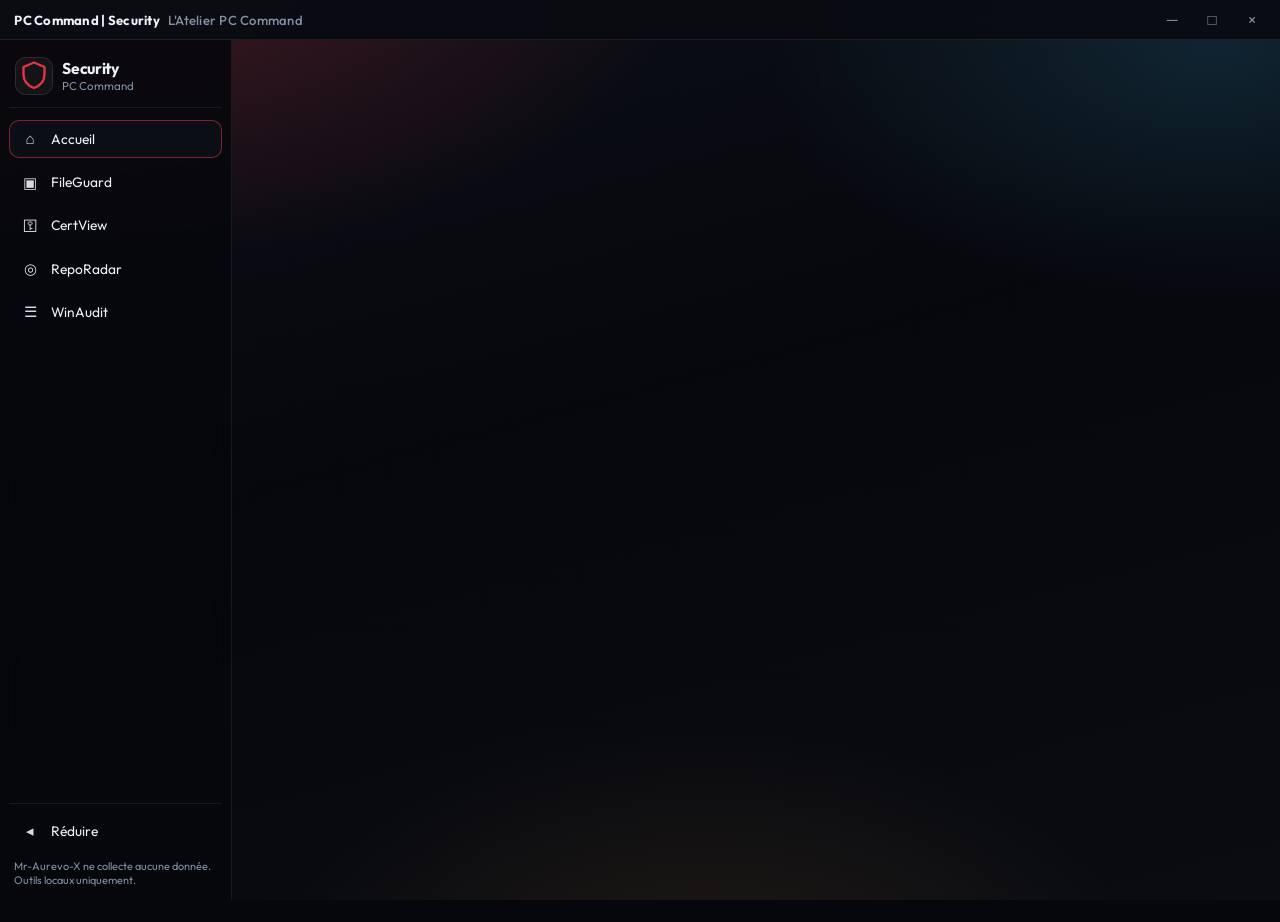
==== ui/index.html @ 8b44173b "chore(qa): polish H7 in-hub UI before Hub-Systeme flatten gate Co-authored-by: Cursor <cursoragent@c" ====
<!DOCTYPE html>
<html lang="fr">
<head>
  <meta charset="UTF-8" />
  <meta name="viewport" content="width=device-width, initial-scale=1" />
  <title>PC Command | Security</title>
  <link rel="stylesheet" href="vendor/pc-command-kit/tokens/kit.css" />
  <link rel="stylesheet" href="vendor/pc-command-kit/components/embed.css" />
  <link rel="stylesheet" href="vendor/pc-command-kit/components/standalone.css" />
  <link rel="stylesheet" href="vendor/pc-command-kit/components/tool-chrome.css" />
  <link rel="stylesheet" href="fonts/fonts.css" />
  <link rel="stylesheet" href="tokens.css" />
  <link rel="stylesheet" href="hub.css" />
  <script>
    (function () {
      try {
        if (/(?:^|[?&])embed=1(?:&|$)/.test(location.search || "")) {
          document.documentElement.classList.add("pcd-embed");
          document.addEventListener("DOMContentLoaded", function () {
            if (document.body) document.body.classList.add("pcd-embed");
          });
        }
      } catch (e) {}
    })();
  </script>
</head>
<body class="theme-pc-command">
  <div class="bg" aria-hidden="true"></div>
  <div class="hub-shell" id="hubShell">
    <aside class="hub-sidebar" id="hubSidebar" aria-label="Navigation hub">
      <div class="hub-brand">
        <img class="hub-brand-mark" src="app-icon.svg" width="36" height="36" alt="" />
        <div class="hub-brand-text">
          <strong>Security</strong>
          <span>PC Command</span>
        </div>
      </div>

      <nav class="hub-nav" id="hubNav" role="navigation">
        <button type="button" class="hub-nav-item is-active" data-view="dashboard" data-tooltip="Accueil" title="Accueil" aria-current="page">
          <span class="hub-nav-ico" aria-hidden="true">⌂</span>
          <span class="hub-nav-label">Accueil</span>
        </button>
        <button type="button" class="hub-nav-item" data-view="fileguard" data-tooltip="FileGuard" title="FileGuard">
          <span class="hub-nav-ico" aria-hidden="true">▣</span>
          <span class="hub-nav-label">FileGuard</span>
        </button>
        <button type="button" class="hub-nav-item" data-view="certview" data-tooltip="CertView" title="CertView">
          <span class="hub-nav-ico" aria-hidden="true">⚿</span>
          <span class="hub-nav-label">CertView</span>
        </button>
        <button type="button" class="hub-nav-item" data-view="reporadar" data-tooltip="RepoRadar" title="RepoRadar">
          <span class="hub-nav-ico" aria-hidden="true">◎</span>
          <span class="hub-nav-label">RepoRadar</span>
        </button>
        <button type="button" class="hub-nav-item" data-view="winaudit" data-tooltip="WinAudit" title="WinAudit">
          <span class="hub-nav-ico" aria-hidden="true">☰</span>
          <span class="hub-nav-label">WinAudit</span>
        </button>
      </nav>

      <div class="hub-sidebar-foot">
        <button type="button" class="hub-collapse-btn" id="btnCollapse" aria-expanded="true" title="Réduire la barre">
          <span class="hub-nav-ico" aria-hidden="true">◂</span>
          <span class="hub-nav-label">Réduire</span>
        </button>
        <p class="hub-privacy" id="privacyNote">Mr-Aurevo-X ne collecte aucune donnée. Outils locaux uniquement.</p>
      </div>
    </aside>

    <main class="hub-main" id="hubMain">
      <div class="hub-view is-enter" id="hubView" data-view="dashboard"></div>
    </main>
  </div>

  <script src="vendor/pc-command-kit/components/tool-chrome.js"></script>
  <script src="suite-boot.js"></script>
  <script type="module" src="app.js"></script>
</body>
</html>
---- ui/vendor/pc-command-kit/tokens/kit.css ----
@import url("../fonts/kit-fonts.css");
@import url("base.css");
@import url("reset.css");

/* Applied when html[data-preset] or .theme-* is set */
html[data-preset="soft-glass"],
body.theme-soft-glass {
  --bg: #0a0c12;
  --panel: #141820;
  --panel2: #1a1f2a;
  --text: #f2f4f8;
  --muted: #8b95a8;
  --accent: #e04555;
  --accent-soft: rgba(224, 69, 85, .12);
  --cyan: #5ec8e8;
  --cyan-soft: rgba(94, 200, 232, .1);
  --ok: #4ade98;
  --warn: #e8b04a;
  --glow-red: 0 0 12px rgba(224, 69, 85, .18);
  --glow-cyan: 0 0 10px rgba(94, 200, 232, .14);
}

html[data-preset="neon-precision"],
body.theme-neon-precision {
  --bg: #04060a;
  --panel: #0a0e16;
  --panel2: #0f1420;
  --text: #f0f6ff;
  --muted: #7a8aa3;
  --accent: #e03545;
  --accent-soft: rgba(224, 53, 69, .16);
  --cyan: #2ee0ff;
  --cyan-soft: rgba(46, 224, 255, .14);
  --ok: #2dff9a;
  --warn: #ffb020;
  --glow-red: 0 0 22px rgba(224, 53, 69, .4);
  --glow-cyan: 0 0 20px rgba(46, 224, 255, .35);
}

html[data-preset="graphite-minimal"],
body.theme-graphite-minimal {
  --bg: #0b0d10;
  --panel: #14171c;
  --panel2: #1a1e24;
  --text: #e8eaed;
  --muted: #8a919c;
  --accent: #d94856;
  --accent-soft: rgba(217, 72, 86, .1);
  --cyan: #7a8799;
  --cyan-soft: rgba(122, 135, 153, .08);
  --ok: #4caf82;
  --warn: #c9a227;
  --glow-red: 0 0 10px rgba(217, 72, 86, .16);
  --glow-cyan: 0 0 8px rgba(122, 135, 153, .1);
}

html[data-preset="amber-ops"],
body.theme-amber-ops {
  --bg: #0a0907;
  --panel: #15120e;
  --panel2: #1c1812;
  --text: #f4efe6;
  --muted: #9a8f7c;
  --accent: #e03545;
  --accent-soft: rgba(224, 53, 69, .14);
  --cyan: #e8a54b;
  --cyan-soft: rgba(232, 165, 75, .12);
  --ok: #5cbc7a;
  --warn: #f0b429;
  --glow-red: 0 0 16px rgba(224, 53, 69, .26);
  --glow-cyan: 0 0 14px rgba(232, 165, 75, .22);
}
---- ui/vendor/pc-command-kit/components/embed.css ----
/* Embed mode — hide duplicate chrome when ?embed=1 (in-hub module iframe).
 *
 * Critical: suite tools use `.shell { display:grid; grid-template-columns: var(--sidebar) 1fr }`.
 * Hiding `.sidebar` alone leaves the first 220px track for `.main` → crushed left column +
 * empty black right. Force a single-column / flex full-bleed layout instead.
 */

html.pcd-embed,
html.pcd-embed body,
body.pcd-embed {
  width: 100% !important;
  height: 100% !important;
  min-height: 100% !important;
  margin: 0 !important;
  overflow: hidden !important;
}

body.pcd-embed .app-sidebar,
body.pcd-embed .sidebar,
body.pcd-embed aside.side,
body.pcd-embed aside.sidebar,
body.pcd-embed .titlebar,
body.pcd-embed .window-chrome,
body.pcd-embed .pcd-nav {
  display: none !important;
}

/* Drop duplicate in-app title when hub module chrome already shows the name */
body.pcd-embed .page-header h1,
body.pcd-embed .page-header h2,
body.pcd-embed .app-hero h1 {
  display: none !important;
}

body.pcd-embed .page-header {
  margin-bottom: 0.65rem !important;
}

body.pcd-embed .shell,
body.pcd-embed .layout,
body.pcd-embed .app-wrap,
body.pcd-embed .app-shell {
  display: flex !important;
  flex-direction: column !important;
  grid-template-columns: none !important;
  grid-template-rows: none !important;
  width: 100% !important;
  max-width: none !important;
  min-width: 0 !important;
  height: 100% !important;
  min-height: 100vh !important;
  margin: 0 !important;
  gap: 0 !important;
}

body.pcd-embed .main,
body.pcd-embed main,
body.pcd-embed .content,
body.pcd-embed .hub-main,
body.pcd-embed .app-main,
body.pcd-embed .workspace {
  display: flex !important;
  flex-direction: column !important;
  flex: 1 1 auto !important;
  width: 100% !important;
  max-width: none !important;
  min-width: 0 !important;
  min-height: 0 !important;
  margin: 0 !important;
  overflow: auto !important;
}

body.pcd-embed .bg {
  position: fixed !important;
  inset: 0 !important;
}
---- ui/vendor/pc-command-kit/components/standalone.css ----
/* Standalone tool windows — PC Command chrome (when NOT ?embed=1).
 * Synced via scripts/sync-ui-kit.ps1 into ui/vendor/pc-command-kit/components/.
 */

body:not(.pcd-embed) {
  --sidebar: 240px;
  --tool-titlebar-h: 40px;
  color-scheme: dark;
  background-color: #06070c;
  background-image:
    radial-gradient(1100px 620px at 8% -8%, rgba(224, 53, 69, .28), transparent 55%),
    radial-gradient(900px 520px at 95% 5%, rgba(62, 199, 255, .14), transparent 50%),
    radial-gradient(800px 480px at 55% 110%, rgba(240, 163, 58, .1), transparent 55%),
    linear-gradient(165deg, #0c1018 0%, #06070c 45%, #0a0c12 100%);
  background-attachment: fixed;
  font-family: var(--font-ui, "Outfit", "Trebuchet MS", "Gill Sans", sans-serif);
}

/* Keep sidebar + main as two columns — media queries that collapse to 1fr
 * made narrow windows look "sidebar-only" with main crushed below the fold. */
body:not(.pcd-embed) .shell,
body:not(.pcd-embed) .app-shell {
  grid-template-columns: var(--sidebar, 240px) minmax(0, 1fr) !important;
  width: 100%;
  min-width: 0;
  box-sizing: border-box;
}

body:not(.pcd-embed)::before {
  content: "";
  pointer-events: none;
  position: fixed;
  inset: 0;
  z-index: 0;
  opacity: .28;
  background-image:
    linear-gradient(rgba(224, 53, 69, .035) 1px, transparent 1px),
    linear-gradient(90deg, rgba(62, 199, 255, .025) 1px, transparent 1px);
  background-size: 48px 48px;
  mask-image: radial-gradient(ellipse at 50% 30%, #000 20%, transparent 75%);
}

/* Do not demote fixed overlays (matrix boot / resize grips) into body flex -
   that painted an opaque dark bar over the dashboard Volumes row. */
body:not(.pcd-embed) > *:not(.matrix-boot):not(.hub-resize-edges) {
  position: relative;
  z-index: 1;
}

body:not(.pcd-embed) .bg {
  background:
    radial-gradient(ellipse 75% 48% at 8% -8%, rgba(224, 53, 69, .18), transparent 55%),
    radial-gradient(ellipse 50% 40% at 95% 0%, rgba(62, 199, 255, .1), transparent 50%),
    linear-gradient(180deg, #06070c 0%, #04050a 100%) !important;
}

body:not(.pcd-embed) .shell .sidebar,
body:not(.pcd-embed) aside.sidebar,
body:not(.pcd-embed) .app-sidebar {
  background: rgba(10, 12, 18, .9) !important;
  border-right: 1px solid rgba(255, 255, 255, .08);
  box-shadow: inset -1px 0 0 rgba(224, 53, 69, .1);
  backdrop-filter: blur(14px);
  padding-left: 16px !important;
  padding-right: 14px !important;
  box-sizing: border-box;
  min-height: 0;
  overflow-x: hidden;
  overflow-y: auto;
}

body:not(.pcd-embed) .shell .sidebar .nav,
body:not(.pcd-embed) aside.sidebar .nav,
body:not(.pcd-embed) .app-sidebar .nav {
  padding-inline: 0;
}

body:not(.pcd-embed) .shell .main,
body:not(.pcd-embed) .app-main,
body:not(.pcd-embed) .main {
  min-width: 0 !important;
}

body:not(.pcd-embed) .panel,
body:not(.pcd-embed) .card,
body:not(.pcd-embed) .surface {
  background: linear-gradient(165deg, rgba(14, 17, 24, .96), rgba(10, 12, 18, .98));
  border: 1px solid rgba(255, 255, 255, .08);
  box-shadow:
    0 1px 0 rgba(255, 255, 255, .04) inset,
    0 12px 28px rgba(0, 0, 0, .45),
    0 0 20px rgba(224, 53, 69, .05);
}

body:not(.pcd-embed) .btn.accent,
body:not(.pcd-embed) button.accent,
body:not(.pcd-embed) .btn.primary,
body:not(.pcd-embed) .btn-primary,
body:not(.pcd-embed) .pcd-btn.primary {
  background: #e03545;
  border-color: rgba(224, 53, 69, .75);
  color: #fff;
  box-shadow: 0 0 18px rgba(224, 53, 69, .28);
}
body:not(.pcd-embed) .btn.accent:hover,
body:not(.pcd-embed) button.accent:hover,
body:not(.pcd-embed) .btn.primary:hover,
body:not(.pcd-embed) .btn-primary:hover,
body:not(.pcd-embed) .pcd-btn.primary:hover {
  background: #c42d3b;
  color: #fff;
}

body:not(.pcd-embed) .brand h1,
body:not(.pcd-embed) .brand-text h1 {
  letter-spacing: .02em;
}

body:not(.pcd-embed) .copyright,
body:not(.pcd-embed) .privacy-note {
  color: #8490a6;
}
---- ui/vendor/pc-command-kit/components/tool-chrome.css ----
/* Standalone tool windows — custom frameless chrome (no OS caption).
 * Drag via window_start_drag; resize via pointer-driven get/set_window_bounds
 * (SetWindowPos), with window_start_resize fallback (needs WS_THICKFRAME).
 * Do NOT pair with Win32 WndProc NCHITTEST subclass (black-screen risk).
 */

:root {
  --tool-titlebar-h: 40px;
}

html {
  height: 100%;
}

body.frameless:not(.pcd-embed) {
  display: flex;
  flex-direction: column;
  height: 100%;
  min-height: 100%;
  max-height: 100%;
  overflow: hidden;
  box-sizing: border-box;
}

/* Title bar stays pinned; shell scrolls underneath (never scrolls away). */
.tool-titlebar {
  display: none;
  position: sticky;
  top: 0;
  flex: 0 0 var(--tool-titlebar-h);
  height: var(--tool-titlebar-h);
  align-items: center;
  gap: .75rem;
  padding: 0 .55rem 0 .9rem;
  border-bottom: 1px solid rgba(255, 255, 255, .08);
  background: rgba(10, 12, 18, .96);
  backdrop-filter: blur(12px);
  user-select: none;
  z-index: 50;
  box-sizing: border-box;
}

body.frameless:not(.pcd-embed) .tool-titlebar {
  display: flex;
}

/* Win over app styles.css `.shell { height: 100vh }` which would clip under titlebar. */
body.frameless:not(.pcd-embed) .shell,
body.frameless:not(.pcd-embed) .app-shell {
  flex: 1 1 auto !important;
  min-height: 0 !important;
  height: auto !important;
  max-height: none !important;
  overflow: hidden;
}

/* Sidebar scrolls so footer/CGU remain reachable when viewport is short. */
body.frameless:not(.pcd-embed) .shell .sidebar,
body.frameless:not(.pcd-embed) aside.sidebar,
body.frameless:not(.pcd-embed) .app-sidebar {
  overflow-x: hidden;
  overflow-y: auto;
  min-height: 0;
  max-height: 100%;
  -webkit-overflow-scrolling: touch;
}

body.pcd-embed .tool-titlebar,
body.pcd-embed .tool-resize-edges {
  display: none !important;
}

.tool-titlebar .tool-title {
  flex: 1;
  min-width: 0;
  font-size: .82rem;
  font-weight: 650;
  letter-spacing: .02em;
  color: #eef2f8;
  white-space: nowrap;
  overflow: hidden;
  text-overflow: ellipsis;
  cursor: default;
}

.tool-titlebar .tool-title em {
  font-style: normal;
  color: #8490a6;
  font-weight: 500;
  margin-left: .35rem;
}

.tool-titlebar .win-controls {
  display: inline-flex;
  align-items: center;
  gap: 2px;
  margin-left: auto;
  flex-shrink: 0;
}

.tool-titlebar .win-btn {
  width: 38px;
  height: 28px;
  border: 0;
  border-radius: 6px;
  background: transparent;
  color: #8490a6;
  font-size: .95rem;
  line-height: 1;
  cursor: pointer;
  display: grid;
  place-items: center;
  transition: background .12s ease, color .12s ease;
}

.tool-titlebar .win-btn:hover {
  background: rgba(255, 255, 255, .08);
  color: #fff;
}

.tool-titlebar .win-btn.win-close:hover {
  background: #e03545;
  color: #fff;
  box-shadow: 0 0 14px rgba(224, 53, 69, .35);
}

/* Invisible edge grips — WebView2 ignores CSS app-region */
.tool-resize-edges {
  position: fixed;
  inset: 0;
  pointer-events: none;
  z-index: 100000;
}

body.frameless:not(.pcd-embed) .tool-resize-edge {
  position: absolute;
  pointer-events: auto;
  background: transparent;
}

body:not(.frameless) .tool-resize-edges,
body.pcd-embed .tool-resize-edges {
  display: none;
}

/* Inset grips — avoid fighting WinForms shadow / DWM outer edge. */
.tool-resize-edge.n { top: 8px; left: 20px; right: 20px; height: 10px; cursor: ns-resize; }
.tool-resize-edge.s { bottom: 8px; left: 20px; right: 20px; height: 10px; cursor: ns-resize; }
.tool-resize-edge.e { top: 20px; right: 8px; bottom: 20px; width: 10px; cursor: ew-resize; }
.tool-resize-edge.w { top: 20px; left: 8px; bottom: 20px; width: 10px; cursor: ew-resize; }
.tool-resize-edge.nw { top: 4px; left: 4px; width: 18px; height: 18px; cursor: nwse-resize; }
.tool-resize-edge.ne { top: 4px; right: 4px; width: 18px; height: 18px; cursor: nesw-resize; }
.tool-resize-edge.sw { bottom: 4px; left: 4px; width: 18px; height: 18px; cursor: nesw-resize; }
.tool-resize-edge.se { bottom: 4px; right: 4px; width: 18px; height: 18px; cursor: nwse-resize; }
---- ui/fonts/fonts.css ----
/* Local Outfit + JetBrains Mono (bundled; no Google Fonts CDN). */
@font-face {
  font-family: "Outfit";
  font-style: normal;
  font-display: swap;
  font-weight: 400;
  src: url("./outfit-latin-400-normal.woff2") format("woff2");
}
@font-face {
  font-family: "Outfit";
  font-style: normal;
  font-display: swap;
  font-weight: 500;
  src: url("./outfit-latin-500-normal.woff2") format("woff2");
}
@font-face {
  font-family: "Outfit";
  font-style: normal;
  font-display: swap;
  font-weight: 600;
  src: url("./outfit-latin-600-normal.woff2") format("woff2");
}
@font-face {
  font-family: "Outfit";
  font-style: normal;
  font-display: swap;
  font-weight: 700;
  src: url("./outfit-latin-700-normal.woff2") format("woff2");
}
@font-face {
  font-family: "JetBrains Mono";
  font-style: normal;
  font-display: swap;
  font-weight: 400;
  src: url("./jetbrains-mono-latin-400-normal.woff2") format("woff2");
}
@font-face {
  font-family: "JetBrains Mono";
  font-style: normal;
  font-display: swap;
  font-weight: 500;
  src: url("./jetbrains-mono-latin-500-normal.woff2") format("woff2");
}
---- ui/tokens.css ----
/* L'Atelier Windows tokens - aligned with PC Command kit */
/* Kit: vendor/pc-command-kit (synced from UI proprietaire) */

:root,
[data-theme="dark"] {
  color-scheme: dark;
  --bg0: #06070c;
  --bg1: #0e1118;
  --bg2: #12161f;
  --border: rgba(255, 255, 255, 0.08);
  --border-strong: rgba(255, 255, 255, 0.14);
  --text: #eef2f8;
  --muted: #8490a6;
  --accent: #e03545;
  --accent-dim: rgba(224, 53, 69, 0.14);
  --accent-glow: rgba(224, 53, 69, 0.28);
  --warn: #f0a33a;
  --danger: #e03545;
  --ok: #3dd68c;
  --info: #3ec7ff;
  --card-hover: #1a1f2a;
  --shadow: 0 18px 40px rgba(0, 0, 0, 0.55);
  --sidebar-bg: rgba(6, 7, 12, 0.88);
  --bg-glow-a: rgba(224, 53, 69, 0.18);
  --bg-glow-b: rgba(62, 199, 255, 0.1);
  --bg-grad-top: #06070c;
  --bg-grad-bot: #04050a;
  /* PC Command kit aliases */
  --bg: var(--bg0);
  --panel: var(--bg1);
  --panel2: var(--bg2);
  --line: var(--border);
  --accent-soft: var(--accent-dim);
  --cyan: var(--info);
  --cyan-soft: rgba(62, 199, 255, 0.12);
}

[data-theme="light"] {
  color-scheme: light;
  --bg0: #f4f5f7;
  --bg1: #ffffff;
  --bg2: #eef0f3;
  --border: rgba(26, 27, 31, 0.1);
  --border-strong: rgba(26, 27, 31, 0.16);
  --text: #1a1b1f;
  --muted: #667085;
  --accent: #e03545;
  --accent-dim: rgba(224, 53, 69, 0.12);
  --accent-glow: rgba(224, 53, 69, 0.28);
  --warn: #b86e1a;
  --danger: #e03545;
  --ok: #3d7a52;
  --info: #4a5f7a;
  --card-hover: #e8eaee;
  --shadow: 0 12px 28px rgba(26, 27, 31, 0.08);
  --sidebar-bg: rgba(255, 255, 255, 0.92);
  --bg-glow-a: rgba(224, 53, 69, 0.08);
  --bg-glow-b: rgba(100, 110, 130, 0.06);
  --bg-grad-top: #f4f5f7;
  --bg-grad-bot: #eef0f3;
  --bg: var(--bg0);
  --panel: var(--bg1);
  --panel2: var(--bg2);
  --line: var(--border);
  --accent-soft: var(--accent-dim);
  --cyan: var(--info);
  --cyan-soft: rgba(74, 95, 122, 0.12);
}

:root {
  --radius: 14px;
  --radius-sm: 8px;
  --font: "Outfit", "Trebuchet MS", "Gill Sans", sans-serif;
  --mono: "JetBrains Mono", "Cascadia Mono", "Consolas", monospace;
  --font-ui: var(--font);
  --font-display: var(--font);
  --font-mono: var(--mono);
  --sidebar: 220px;
  --space-1: 8px;
  --space-2: 12px;
  --space-3: 16px;
  --space-4: 24px;
  --space-5: 32px;
  --row-h: 48px;
}
---- ui/hub.css ----
/* Hub-Systeme shell — sidebar collapsible + Fade&Slide + skeletons */

*,
*::before,
*::after {
  box-sizing: border-box;
  margin: 0;
  padding: 0;
}

html,
body {
  height: 100%;
  overflow: hidden;
}

body {
  font-family: var(--font, "Outfit", system-ui, sans-serif);
  color: var(--text);
  background: var(--bg0);
  -webkit-font-smoothing: antialiased;
}

.bg {
  position: fixed;
  inset: 0;
  z-index: 0;
  pointer-events: none;
  background:
    radial-gradient(ellipse 75% 48% at 8% -8%, var(--bg-glow-a), transparent 55%),
    radial-gradient(ellipse 50% 40% at 95% 0%, var(--bg-glow-b), transparent 50%),
    linear-gradient(180deg, var(--bg-grad-top) 0%, var(--bg-grad-bot) 100%);
}

.hub-shell {
  position: relative;
  z-index: 1;
  display: grid;
  grid-template-columns: var(--hub-sidebar-w, 232px) 1fr;
  height: 100%;
  min-height: 0;
  transition: grid-template-columns 0.2s ease;
}

.hub-shell.is-collapsed {
  --hub-sidebar-w: 64px;
}

.hub-sidebar {
  display: flex;
  flex-direction: column;
  gap: 0.75rem;
  padding: 0.85rem 0.55rem 0.75rem;
  background: var(--sidebar-bg);
  border-right: 1px solid var(--border);
  backdrop-filter: blur(12px);
  min-height: 0;
  overflow: hidden auto;
}

.hub-brand {
  display: flex;
  align-items: center;
  gap: 0.65rem;
  padding: 0.25rem 0.45rem 0.85rem;
  border-bottom: 1px solid var(--border);
}

.hub-brand-mark {
  width: 36px;
  height: 36px;
  border-radius: 10px;
  flex-shrink: 0;
  box-shadow: 0 0 0 1px var(--border-strong);
}

.hub-brand-text {
  display: flex;
  flex-direction: column;
  min-width: 0;
  overflow: hidden;
}

.hub-brand-text strong {
  font-size: 0.98rem;
  letter-spacing: -0.02em;
  line-height: 1.2;
}

.hub-brand-text span {
  font-size: 0.72rem;
  color: var(--muted);
}

.hub-shell.is-collapsed .hub-brand-text,
.hub-shell.is-collapsed .hub-nav-label,
.hub-shell.is-collapsed .hub-privacy {
  display: none;
}

.hub-nav {
  display: flex;
  flex-direction: column;
  gap: 0.35rem;
  flex: 1 1 auto;
  min-height: 0;
}

.hub-nav-item,
.hub-collapse-btn {
  display: flex;
  align-items: center;
  gap: 0.65rem;
  width: 100%;
  padding: 0.55rem 0.65rem;
  border-radius: 10px;
  border: 1px solid transparent;
  background: transparent;
  color: var(--text);
  font: inherit;
  font-size: 0.86rem;
  cursor: pointer;
  text-align: left;
  transition: background 0.15s ease, border-color 0.15s ease, color 0.15s ease;
}

.hub-nav-item:hover,
.hub-collapse-btn:hover {
  background: color-mix(in srgb, var(--surface, var(--bg2)) 45%, transparent);
}

.hub-nav-item.is-active {
  border: 1px solid color-mix(in srgb, var(--accent) 55%, transparent);
  background: color-mix(in srgb, var(--surface, var(--bg2)) 55%, transparent);
  backdrop-filter: blur(10px);
}

.hub-nav-ico {
  flex: 0 0 1.25rem;
  width: 1.25rem;
  text-align: center;
  opacity: 0.9;
  font-size: 0.95rem;
  line-height: 1;
}

.hub-shell.is-collapsed .hub-nav-item,
.hub-shell.is-collapsed .hub-collapse-btn {
  justify-content: center;
  padding-inline: 0.45rem;
}

.hub-sidebar-foot {
  margin-top: auto;
  display: flex;
  flex-direction: column;
  gap: 0.55rem;
  padding-top: 0.5rem;
  border-top: 1px solid var(--border);
}

.hub-privacy {
  font-size: 0.68rem;
  line-height: 1.35;
  color: var(--muted);
  padding: 0 0.35rem;
}

.hub-main {
  min-width: 0;
  min-height: 0;
  overflow: auto;
  padding: 1.1rem 1.25rem 1.5rem;
  display: flex;
  flex-direction: column;
}

#hubView {
  flex: 1;
  min-height: 0;
  display: flex;
  flex-direction: column;
}

.hub-view.is-enter {
  animation: hubFadeSlide 0.2s ease;
}

@keyframes hubFadeSlide {
  from {
    opacity: 0;
    transform: translateY(10px);
  }
  to {
    opacity: 1;
    transform: translateY(0);
  }
}

@media (prefers-reduced-motion: reduce) {
  .hub-view.is-enter {
    animation: none;
  }
  .hub-shell {
    transition: none;
  }
}

/* Dashboard */
.hub-page-header {
  margin-bottom: 1.1rem;
}

.hub-page-header h1 {
  font-size: 1.45rem;
  font-weight: 700;
  letter-spacing: -0.03em;
}

.hub-page-header p {
  margin-top: 0.25rem;
  color: var(--muted);
  font-size: 0.88rem;
}

.hub-kpi-grid {
  display: grid;
  grid-template-columns: repeat(auto-fit, minmax(140px, 1fr));
  gap: 0.75rem;
  margin-bottom: 1.25rem;
}

.hub-kpi {
  padding: 0.85rem 0.95rem;
  border-radius: 12px;
  border: 1px solid var(--border);
  background: color-mix(in srgb, var(--bg1) 80%, transparent);
}

.hub-kpi .label {
  display: block;
  font-size: 0.72rem;
  color: var(--muted);
  margin-bottom: 0.35rem;
}

.hub-kpi .value {
  font-size: 1.25rem;
  font-weight: 650;
  letter-spacing: -0.02em;
  font-variant-numeric: tabular-nums;
}

.hub-tile-grid {
  display: grid;
  grid-template-columns: repeat(auto-fill, minmax(220px, 1fr));
  gap: 0.75rem;
}

.hub-tile {
  display: flex;
  flex-direction: column;
  align-items: flex-start;
  gap: 0.35rem;
  padding: 1rem 1.05rem;
  border-radius: 12px;
  border: 1px solid var(--border);
  background: color-mix(in srgb, var(--bg1) 70%, transparent);
  color: inherit;
  font: inherit;
  text-align: left;
  cursor: pointer;
  transition: border-color 0.15s ease, background 0.15s ease, transform 0.15s ease;
}

.hub-tile:hover {
  border-color: color-mix(in srgb, var(--accent) 45%, var(--border));
  background: color-mix(in srgb, var(--bg2) 80%, transparent);
  transform: translateY(-1px);
}

.hub-tile strong {
  font-size: 0.95rem;
}

.hub-tile span {
  font-size: 0.78rem;
  color: var(--muted);
  line-height: 1.35;
}

.hub-module-panel {
  display: flex;
  flex-direction: column;
  gap: 1rem;
}

.hub-module-apps {
  display: flex;
  flex-wrap: wrap;
  gap: 0.5rem;
}

.hub-btn {
  display: inline-flex;
  align-items: center;
  gap: 0.4rem;
  padding: 0.5rem 0.85rem;
  border-radius: 9px;
  border: 1px solid var(--border);
  background: var(--bg2);
  color: var(--text);
  font: inherit;
  font-size: 0.84rem;
  cursor: pointer;
}

.hub-btn.accent {
  border-color: color-mix(in srgb, var(--accent) 50%, transparent);
  background: var(--accent-dim);
}

.hub-btn:hover {
  border-color: color-mix(in srgb, var(--accent) 40%, var(--border));
}

.hub-note {
  font-size: 0.8rem;
  color: var(--muted);
}

.hub-status {
  font-size: 0.8rem;
  color: var(--muted);
  min-height: 1.2em;
}

/* Skeletons */
.hub-skel {
  border-radius: 8px;
  background: linear-gradient(
    90deg,
    color-mix(in srgb, var(--bg2) 80%, transparent) 0%,
    color-mix(in srgb, var(--bg1) 90%, #fff 8%) 50%,
    color-mix(in srgb, var(--bg2) 80%, transparent) 100%
  );
  background-size: 200% 100%;
  animation: hubPulse 1.1s ease-in-out infinite;
}

.hub-skel.kpi {
  height: 4.2rem;
}

@keyframes hubPulse {
  0% {
    background-position: 100% 0;
  }
  100% {
    background-position: -100% 0;
  }
}

@media (prefers-reduced-motion: reduce) {
  .hub-skel {
    animation: none;
  }
}

/* Collapsed tooltips via title attribute (native) — enhance when expanded=false */
.hub-shell.is-collapsed .hub-nav-item {
  position: relative;
}

/* —— Rich in-hub embeds (original tool UIs) —— */
.hub-embed-shell {
  display: flex;
  flex-direction: column;
  height: 100%;
  min-height: 0;
  gap: 0.55rem;
}

.hub-embed-head {
  flex-shrink: 0;
  padding: 0 0.15rem;
}

.hub-embed-title {
  font-size: 1.15rem;
  font-weight: 650;
  letter-spacing: -0.02em;
}

.hub-embed-sub {
  margin-top: 0.15rem;
  font-size: 0.8rem;
  color: var(--muted);
}

.hub-seg {
  display: flex;
  flex-wrap: wrap;
  gap: 0.25rem;
  padding: 0.2rem;
  border-radius: 999px;
  border: 1px solid var(--border);
  background: color-mix(in srgb, var(--bg2) 85%, transparent);
  width: fit-content;
  max-width: 100%;
}

.hub-seg-btn {
  border: 0;
  background: transparent;
  color: var(--muted);
  font: inherit;
  font-size: 0.78rem;
  font-weight: 550;
  padding: 0.35rem 0.75rem;
  border-radius: 999px;
  cursor: pointer;
}

.hub-seg-btn.is-active {
  background: var(--accent-dim);
  color: var(--text);
  box-shadow: 0 0 0 1px color-mix(in srgb, var(--accent) 35%, transparent);
}

.hub-embed-frame-wrap {
  flex: 1;
  min-height: 0;
  border-radius: 12px;
  border: 1px solid var(--border);
  overflow: hidden;
  background: var(--bg1);
}

.hub-embed-frame {
  display: block;
  width: 100%;
  height: 100%;
  border: 0;
  background: transparent;
}
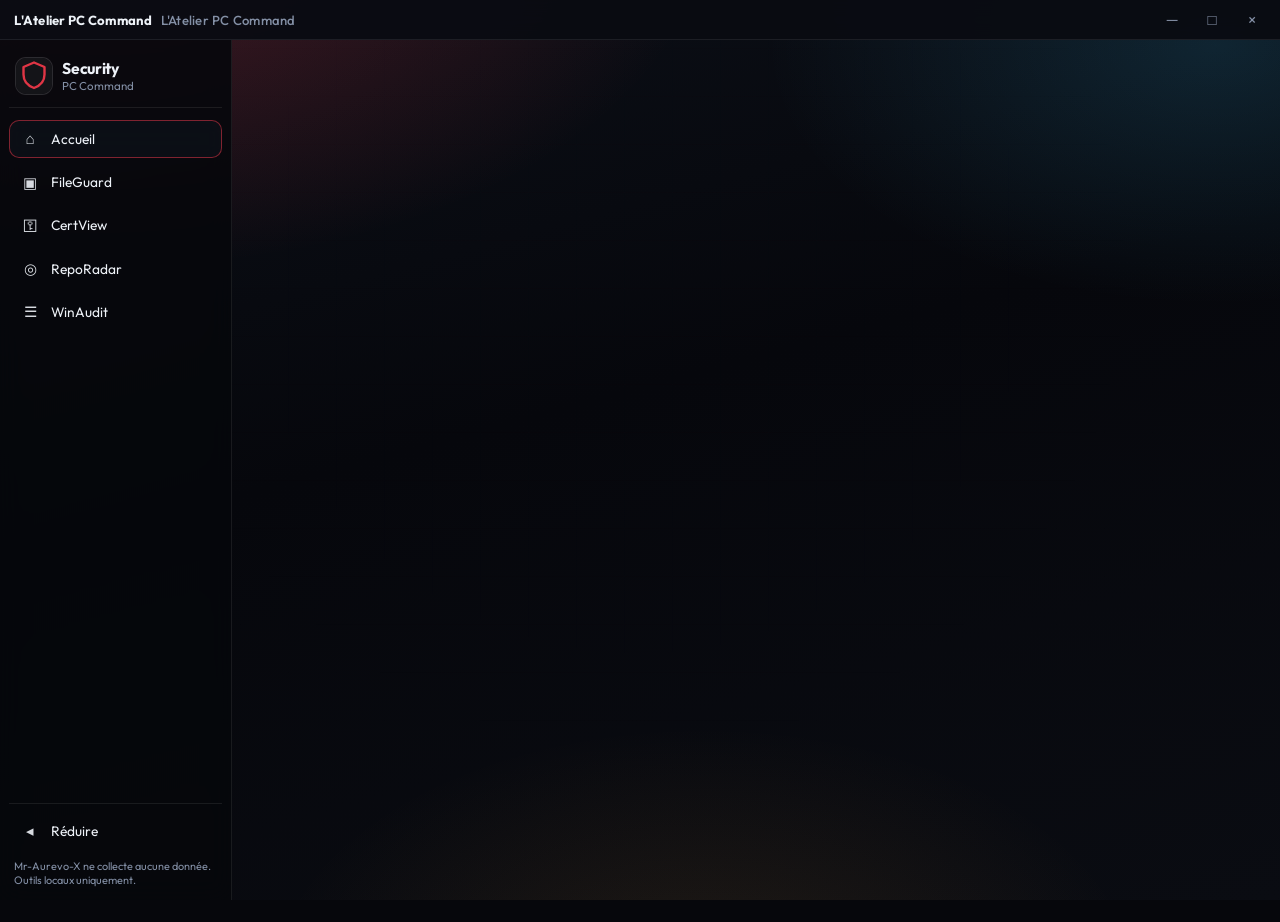
==== commit 3c8ec35d: "feat(accueil): restore Atelier live metrics dashboard Embed metrics_server, expose dashboard.get_met" ====
--- a/ui/index.html
+++ b/ui/index.html
@@ -3,7 +3,7 @@
 <head>
   <meta charset="UTF-8" />
   <meta name="viewport" content="width=device-width, initial-scale=1" />
-  <title>PC Command | Security</title>
+  <title>L'Atelier PC Command — Sécurité</title>
   <link rel="stylesheet" href="vendor/pc-command-kit/tokens/kit.css" />
   <link rel="stylesheet" href="vendor/pc-command-kit/components/embed.css" />
   <link rel="stylesheet" href="vendor/pc-command-kit/components/standalone.css" />
@@ -11,6 +11,7 @@
   <link rel="stylesheet" href="fonts/fonts.css" />
   <link rel="stylesheet" href="tokens.css" />
   <link rel="stylesheet" href="hub.css" />
+  <link rel="stylesheet" href="hub-dashboard.css" />
   <script>
     (function () {
       try {
--- a/ui/hub-dashboard.css
+++ b/ui/hub-dashboard.css
@@ -0,0 +1,387 @@
+﻿/* Hub Accueil — live metrics panels (sliced from MrAurevoX-Launcher/ui/theme.css) */
+/* Module tiles: hub.css .hub-tile-grid below metrics — NO launcher 5-hub grid / mutators */
+
+.hub-dash-head {
+  display: flex;
+  align-items: flex-start;
+  justify-content: space-between;
+  gap: 1rem;
+  margin-bottom: .35rem;
+}
+.hub-dash-live {
+  display: flex;
+  align-items: center;
+  gap: .65rem;
+  flex-shrink: 0;
+  padding-top: .2rem;
+}
+.hub-dash-live .clock {
+  font-variant-numeric: tabular-nums;
+  font-size: .82rem;
+  color: var(--muted, #8b93a7);
+}
+
+.live-pill {
+  display: inline-flex; align-items: center; gap: .35rem;
+  font-size: .65rem; font-weight: 800; letter-spacing: .08em;
+  color: var(--ok, #3dd68c); padding: .3rem .55rem; border-radius: 999px;
+  border: 1px solid rgba(61, 214, 140, .35); background: rgba(61, 214, 140, .1);
+  box-shadow: 0 0 16px rgba(61, 214, 140, .18);
+}
+.live-pill i {
+  width: 7px; height: 7px; border-radius: 50%; background: var(--ok, #3dd68c);
+  box-shadow: 0 0 10px rgba(61, 214, 140, .7); animation: hubDashBlink 1.4s ease infinite;
+}
+.live-pill.off { color: var(--accent, #e03545); border-color: rgba(224, 53, 69, .4); background: rgba(224, 53, 69, .12); }
+.live-pill.off i { background: var(--accent, #e03545); box-shadow: 0 0 10px rgba(224, 53, 69, .6); }
+@keyframes hubDashBlink { 50% { opacity: .35; } }
+
+.pcd-grid {
+  display: grid;
+  grid-template-columns: 1.15fr 1fr;
+  grid-template-rows: max-content max-content max-content max-content;
+  grid-template-areas:
+    "hero charts"
+    "kpis area"
+    "map risk"
+    "disks disks";
+  gap: .75rem;
+  padding: .35rem 0 .85rem;
+  width: 100%;
+  max-width: 1600px;
+  margin: 0 auto;
+  box-sizing: border-box;
+  align-content: start;
+  align-items: start;
+  justify-content: center;
+  height: auto;
+  min-height: 0;
+  overflow: visible;
+}
+.pcd-grid > .panel {
+  background:
+    linear-gradient(165deg, var(--accent-soft, rgba(224,53,69,.08)), transparent 42%),
+    linear-gradient(165deg, var(--panel2, #12161f), var(--panel, #0c0f16));
+  border: 1px solid var(--line, rgba(255,255,255,.1));
+  border-radius: 14px;
+  padding: .95rem 1rem;
+  box-shadow:
+    0 14px 36px rgba(0, 0, 0, .42),
+    inset 0 1px 0 rgba(255, 255, 255, .05);
+  transform: none;
+  transition: box-shadow .25s ease, border-color .25s ease;
+}
+.pcd-grid > .panel:hover {
+  box-shadow:
+    0 18px 40px rgba(0, 0, 0, .55),
+    0 0 28px rgba(224, 53, 69, .12),
+    inset 0 1px 0 rgba(255, 255, 255, .08);
+  border-color: rgba(255, 255, 255, .16);
+}
+.panel.tint-red {
+  border-color: rgba(224, 53, 69, .22);
+}
+.panel.tint-cyan {
+  border-color: rgba(62, 199, 255, .2);
+  background:
+    linear-gradient(165deg, rgba(62, 199, 255, .05), transparent 45%),
+    linear-gradient(165deg, #12161f, #0c0f16);
+}
+.panel.tint-amber {
+  border-color: rgba(240, 163, 58, .2);
+  background:
+    linear-gradient(165deg, rgba(240, 163, 58, .05), transparent 45%),
+    linear-gradient(165deg, #12161f, #0c0f16);
+}
+.panel h3 {
+  margin: 0 0 .65rem;
+  font-size: .7rem; letter-spacing: .1em; text-transform: uppercase;
+  color: var(--muted, #8b93a7); font-weight: 650;
+}
+.panel-head {
+  display: flex; align-items: center; justify-content: space-between; gap: .75rem;
+  margin-bottom: .65rem;
+}
+.panel-head h3 { margin: 0; }
+
+.hero { grid-area: hero; display: flex; gap: 1rem; align-items: center; }
+.kpis { grid-area: kpis; display: grid; gap: .55rem; }
+.map-block { grid-area: map; }
+.charts { grid-area: charts; }
+.area { grid-area: area; }
+.risk { grid-area: risk; }
+.disks {
+  grid-area: disks;
+  align-self: start;
+  height: auto;
+  min-height: 0;
+}
+.disks .os-line {
+  display: flex;
+  align-items: center;
+  gap: .55rem;
+  margin: .75rem 0 0;
+  padding-top: .65rem;
+  border-top: 1px solid var(--line, rgba(255,255,255,.1));
+  font-size: .78rem;
+  color: var(--muted, #8b93a7);
+}
+.disks .os-line #osLine { color: var(--text, #e8ecf4); }
+
+.hero-gauge-wrap { position: relative; width: 220px; flex-shrink: 0; }
+.hero-gauge { width: 220px; height: 140px; display: block; }
+.hero-gauge .track { stroke: rgba(255, 255, 255, .08); }
+.hero-gauge .arc {
+  filter: drop-shadow(0 0 10px rgba(224, 53, 69, .55));
+  transition: stroke-dashoffset .45s ease;
+}
+.hero-center {
+  position: absolute; left: 0; right: 0; bottom: 8px;
+  text-align: center;
+}
+.hero-center b {
+  display: block; font-size: 2.6rem; letter-spacing: -.04em; line-height: 1;
+  text-shadow: 0 0 22px rgba(224, 53, 69, .4);
+}
+.hero-center .level {
+  display: inline-block; margin-top: .25rem;
+  padding: .15rem .55rem; border-radius: 4px;
+  font-size: .68rem; font-weight: 800; letter-spacing: .08em;
+  background: var(--accent, #e03545); color: #fff;
+}
+.hero-center .level.ok { background: var(--ok, #3dd68c); }
+.hero-center .level.warn { background: var(--warn, #f0a33a); color: #1a1208; }
+.hero-center small {
+  display: block; margin-top: .35rem;
+  font-size: .62rem; letter-spacing: .12em; color: var(--muted, #8b93a7);
+}
+.hero-meta { flex: 1; min-width: 0; }
+.hero-meta small { display: block; color: var(--muted, #8b93a7); font-size: .68rem; letter-spacing: .06em; text-transform: uppercase; }
+.hero-meta strong {
+  display: block; margin-top: .2rem; font-size: .92rem; line-height: 1.3;
+  overflow: hidden; text-overflow: ellipsis;
+}
+.meta-row { display: flex; gap: 1.25rem; margin-top: .9rem; }
+.meta-row b { display: block; font-size: 1.15rem; margin-top: .15rem; font-variant-numeric: tabular-nums; }
+
+.kpi {
+  display: grid; grid-template-columns: auto 1fr auto; gap: .65rem; align-items: center;
+  padding: .7rem .8rem; border-radius: 10px;
+  background: var(--bg, #06070c); border: 1px solid var(--line, rgba(255,255,255,.1));
+}
+.kpi small { display: block; color: var(--muted, #8b93a7); font-size: .65rem; text-transform: uppercase; letter-spacing: .06em; }
+.kpi b { font-size: 1.25rem; font-variant-numeric: tabular-nums; }
+.kpi em { font-style: normal; font-size: .72rem; font-weight: 700; }
+.kpi em.up { color: var(--accent, #e03545); }
+.kpi em.muted { color: var(--muted, #8b93a7); font-weight: 500; max-width: 7rem; overflow: hidden; text-overflow: ellipsis; white-space: nowrap; }
+.kpi-ico {
+  width: 36px; height: 36px; border-radius: 10px;
+  display: grid; place-items: center; font-size: .9rem;
+}
+.kpi-ico.crit { background: rgba(224, 53, 69, .2); color: #ff7a86; }
+.kpi-ico.warn { background: rgba(240, 163, 58, .18); color: var(--warn, #f0a33a); }
+.kpi-ico.ok { background: rgba(61, 214, 140, .18); color: var(--ok, #3dd68c); }
+
+.split { display: grid; grid-template-columns: 1fr 1.1fr; gap: 1rem; }
+.core-bars { display: flex; gap: 4px; align-items: flex-end; height: 88px; margin-bottom: .55rem; }
+.core-bars i {
+  flex: 1; min-width: 4px; border-radius: 3px 3px 1px 1px;
+  background: linear-gradient(180deg, #ff6b78, rgba(224, 53, 69, .18));
+  transition: height .35s ease;
+}
+.core-bars i:nth-child(even) {
+  background: linear-gradient(180deg, #7de0ff, rgba(62, 199, 255, .14));
+}
+.pct-row { display: flex; gap: 1rem; }
+.pct-row span { display: flex; flex-direction: column; }
+.pct-row b { font-size: 1.05rem; font-variant-numeric: tabular-nums; }
+.pct-row small { color: var(--muted, #8b93a7); font-size: .62rem; letter-spacing: .06em; }
+.pct-row span:nth-child(1) b { color: var(--warn, #f0a33a); }
+.pct-row span:nth-child(2) b { color: var(--cyan, #3ec7ff); }
+.pct-row span:nth-child(3) b { color: var(--ok, #3dd68c); }
+
+.density-map {
+  height: 110px; border-radius: 10px; overflow: hidden; position: relative;
+  display: grid; grid-template-columns: repeat(16, 1fr); grid-template-rows: repeat(8, 1fr); gap: 3px;
+  padding: 6px;
+  background:
+    radial-gradient(circle at 30% 40%, rgba(224, 53, 69, .14), transparent 40%),
+    radial-gradient(circle at 70% 55%, rgba(62, 199, 255, .12), transparent 35%),
+    #080a10;
+  border: 1px solid rgba(255, 255, 255, .06);
+}
+.density-map span {
+  border-radius: 2px;
+  background: rgba(224, 53, 69, var(--o, .2));
+}
+.density-map span.cyan {
+  background: rgba(62, 199, 255, var(--o, .2));
+}
+.net-rates {
+  display: flex; justify-content: space-between; margin-top: .5rem;
+  font-size: .75rem; color: var(--muted, #8b93a7);
+}
+.net-rates b { color: var(--text, #e8ecf4); font-variant-numeric: tabular-nums; }
+.net-rates span:first-child b { color: var(--cyan, #3ec7ff); }
+.net-rates span:last-child b { color: var(--accent, #e03545); }
+
+.charts canvas, .area canvas { width: 100%; height: auto; display: block; border-radius: 8px; }
+.legend { display: flex; gap: 1rem; margin-top: .45rem; font-size: .7rem; }
+.legend span::before {
+  content: ""; display: inline-block; width: 10px; height: 3px; border-radius: 2px;
+  margin-right: .35rem; vertical-align: middle;
+}
+.l-cpu::before { background: var(--accent, #e03545); }
+.l-ram::before { background: var(--warn, #f0a33a); }
+.l-gpu::before { background: var(--cyan, #3ec7ff); }
+
+.bar-row {
+  display: grid; grid-template-columns: 52px 1fr 40px; gap: .5rem; align-items: center;
+  font-size: .78rem; color: var(--muted, #8b93a7); margin-bottom: .45rem;
+}
+.bar-track {
+  height: 7px; border-radius: 999px; background: rgba(255, 255, 255, .06); overflow: hidden;
+}
+.bar-fill { height: 100%; border-radius: inherit; width: 0; transition: width .4s ease; }
+.bar-fill.c { background: linear-gradient(90deg, #e03545, #ff6b78); }
+.bar-fill.w { background: linear-gradient(90deg, #f0a33a, #ffc56b); }
+.bar-fill.o { background: linear-gradient(90deg, #3ec7ff, #7de0ff); }
+.bar-fill.ok { background: linear-gradient(90deg, #3dd68c, #7dffc0); }
+
+.dot {
+  width: 8px; height: 8px; border-radius: 50%;
+  background: var(--ok, #3dd68c); box-shadow: 0 0 10px rgba(61, 214, 140, .55);
+  display: inline-block;
+}
+.dot.bad { background: var(--accent, #e03545); box-shadow: 0 0 10px rgba(224, 53, 69, .55); }
+
+.gpu-gauge-row {
+  display: flex; gap: 1rem; align-items: center; margin-top: .9rem;
+  padding-top: .85rem; border-top: 1px solid var(--line, rgba(255,255,255,.1));
+}
+.mini-gauge {
+  width: 88px; height: 88px; border-radius: 50%; flex-shrink: 0;
+  background:
+    radial-gradient(circle at 50% 50%, #0e1118 56%, transparent 57%),
+    conic-gradient(var(--cyan, #3ec7ff) var(--p), rgba(255, 255, 255, .08) 0);
+  display: grid; place-items: center;
+  box-shadow: 0 0 24px rgba(62, 199, 255, .28);
+}
+.mini-gauge span { font-weight: 800; font-size: 1.1rem; }
+.gpu-gauge-row .kpi { background: transparent; border: 0; padding: 0; display: block; }
+.gpu-gauge-row .kpi b { font-size: .82rem; font-weight: 650; line-height: 1.3; display: block; margin: .2rem 0; }
+.gpu-gauge-row .muted { color: var(--muted, #8b93a7); font-size: .75rem; }
+
+.disk-grid {
+  display: grid;
+  grid-template-columns: repeat(auto-fill, minmax(220px, 1fr));
+  gap: .7rem;
+}
+.disk-card {
+  position: relative;
+  padding: .85rem .9rem;
+  border-radius: 12px;
+  background: #0a0d14;
+  border: 1px solid var(--line, rgba(255,255,255,.1));
+  overflow: hidden;
+}
+@keyframes diskIn {
+  from { opacity: 0; }
+  to { opacity: 1; }
+}
+.disk-card::before {
+  content: "";
+  position: absolute; inset: 0 auto 0 0; width: 3px;
+  background: var(--ok, #3dd68c);
+}
+.disk-card.warn::before { background: var(--warn, #f0a33a); }
+.disk-card.crit::before { background: var(--accent, #e03545); }
+.disk-card.usb {
+  border-color: rgba(240, 163, 58, .35);
+  background: linear-gradient(135deg, rgba(240, 163, 58, .1), transparent 55%), #0a0d14;
+}
+.disk-card.usb::before {
+  background: linear-gradient(180deg, var(--warn, #f0a33a), var(--cyan, #3ec7ff));
+}
+.disk-card.network {
+  border-color: rgba(62, 199, 255, .28);
+  background: linear-gradient(135deg, rgba(62, 199, 255, .08), transparent 55%), #0a0d14;
+}
+.disk-card.network::before { background: var(--cyan, #3ec7ff); }
+.disk-top {
+  display: flex; align-items: flex-start; justify-content: space-between; gap: .5rem;
+  margin-bottom: .55rem;
+}
+.disk-letter {
+  font-size: 1.35rem; font-weight: 800; letter-spacing: -.02em;
+  font-variant-numeric: tabular-nums;
+}
+.disk-label {
+  display: block; margin-top: .1rem;
+  font-size: .72rem; color: var(--muted, #8b93a7);
+  max-width: 9rem; overflow: hidden; text-overflow: ellipsis; white-space: nowrap;
+}
+.disk-badge {
+  flex-shrink: 0;
+  font-size: .58rem; font-weight: 800; letter-spacing: .08em;
+  padding: .2rem .45rem; border-radius: 999px;
+  text-transform: uppercase;
+  border: 1px solid rgba(61, 214, 140, .3);
+  color: var(--ok, #3dd68c); background: rgba(61, 214, 140, .1);
+}
+.disk-badge.usb {
+  border-color: rgba(240, 163, 58, .4);
+  color: var(--warn, #f0a33a);
+  background: rgba(240, 163, 58, .12);
+}
+.disk-badge.network {
+  border-color: rgba(62, 199, 255, .35);
+  color: var(--cyan, #3ec7ff);
+  background: rgba(62, 199, 255, .1);
+}
+.disk-pct {
+  font-size: 1.5rem; font-weight: 800; letter-spacing: -.03em;
+  font-variant-numeric: tabular-nums; line-height: 1;
+  margin-bottom: .45rem;
+}
+.disk-card.warn .disk-pct { color: var(--warn, #f0a33a); }
+.disk-card.crit .disk-pct { color: #ff7a86; }
+.disk-card.usb .disk-pct { color: var(--cyan, #3ec7ff); }
+.disk-meta {
+  display: flex; justify-content: space-between; gap: .5rem;
+  font-size: .72rem; color: var(--muted, #8b93a7); margin-top: .45rem;
+}
+.disk-meta b { color: var(--text, #e8ecf4); font-weight: 650; font-variant-numeric: tabular-nums; }
+.disk-empty {
+  padding: 1.2rem; text-align: center; color: var(--muted, #8b93a7); font-size: .85rem;
+  border: 1px dashed var(--line, rgba(255,255,255,.1)); border-radius: 12px;
+}
+.disk-count {
+  font-size: .65rem; font-weight: 700; letter-spacing: .06em;
+  color: var(--muted, #8b93a7);
+  padding: .25rem .55rem; border-radius: 999px;
+  border: 1px solid var(--line, rgba(255,255,255,.1)); background: rgba(255, 255, 255, .03);
+}
+.disk-count b { color: var(--cyan, #3ec7ff); }
+
+.hub-dash-modules {
+  margin-top: .35rem;
+}
+.hub-dash-modules .hub-section-title {
+  margin: .5rem 0 .65rem;
+  font-size: .88rem;
+  font-weight: 600;
+  color: var(--muted, #8b93a7);
+  letter-spacing: .04em;
+  text-transform: uppercase;
+}
+
+@media (max-width: 980px) {
+  .pcd-grid {
+    grid-template-columns: 1fr;
+    grid-template-rows: repeat(7, max-content);
+    grid-template-areas: "hero" "kpis" "charts" "area" "map" "risk" "disks";
+  }
+  .split { grid-template-columns: 1fr; }
+  .hero { flex-direction: column; }
+}
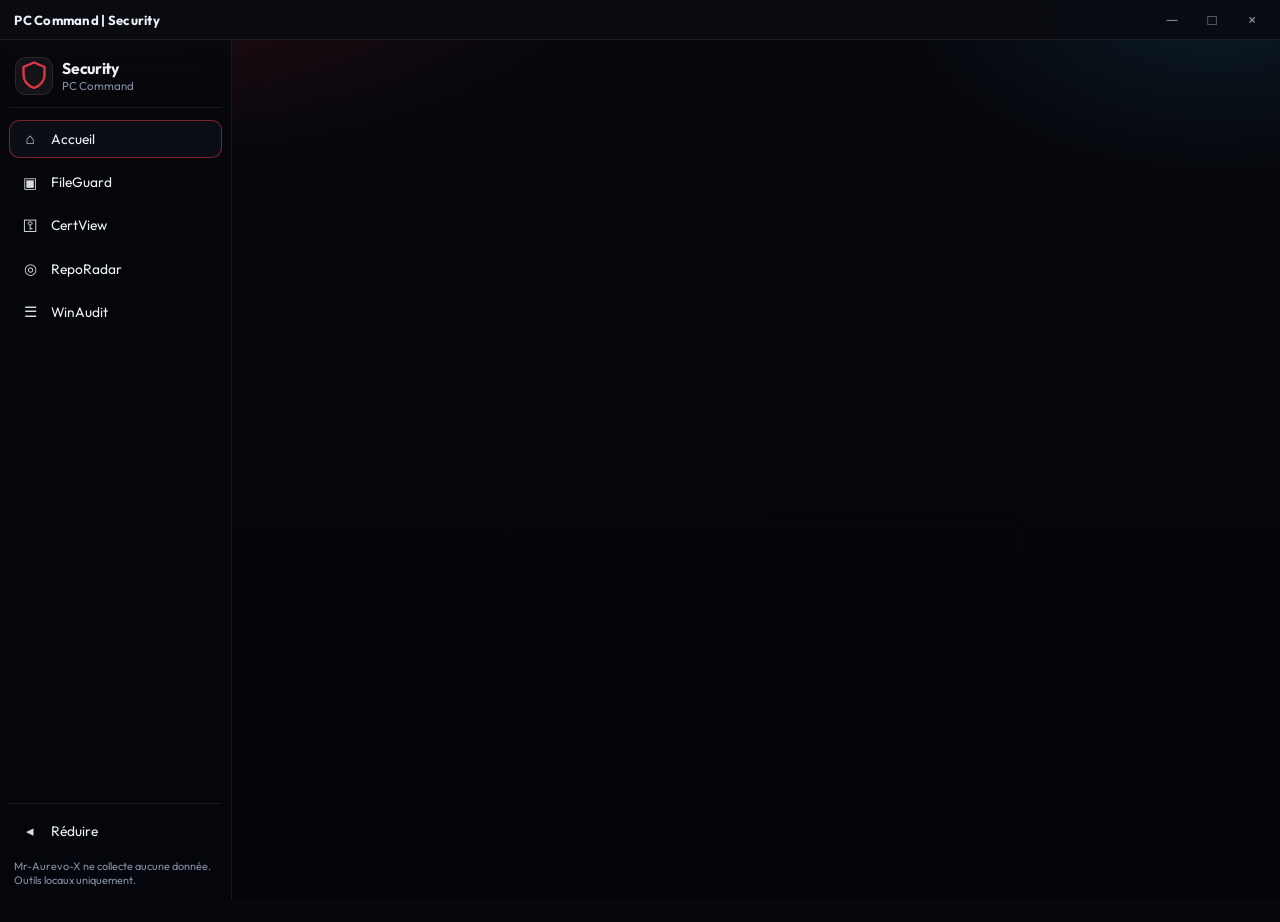
==== commit a4f73032: "fix(hubs): Accueil layout below metrics, PC Command rebrand, frameless shell fill Keep Accès rapide " ====
--- a/ui/index.html
+++ b/ui/index.html
@@ -3,7 +3,7 @@
 <head>
   <meta charset="UTF-8" />
   <meta name="viewport" content="width=device-width, initial-scale=1" />
-  <title>L'Atelier PC Command — Sécurité</title>
+  <title>PC Command | Security</title>
   <link rel="stylesheet" href="vendor/pc-command-kit/tokens/kit.css" />
   <link rel="stylesheet" href="vendor/pc-command-kit/components/embed.css" />
   <link rel="stylesheet" href="vendor/pc-command-kit/components/standalone.css" />
@@ -25,7 +25,7 @@
     })();
   </script>
 </head>
-<body class="theme-pc-command">
+<body class="theme-pc-command" data-tool-title="PC Command | Security" data-tool-subtitle="">
   <div class="bg" aria-hidden="true"></div>
   <div class="hub-shell" id="hubShell">
     <aside class="hub-sidebar" id="hubSidebar" aria-label="Navigation hub">
--- a/ui/vendor/pc-command-kit/components/tool-chrome.css
+++ b/ui/vendor/pc-command-kit/components/tool-chrome.css
@@ -46,7 +46,8 @@
 
 /* Win over app styles.css `.shell { height: 100vh }` which would clip under titlebar. */
 body.frameless:not(.pcd-embed) .shell,
-body.frameless:not(.pcd-embed) .app-shell {
+body.frameless:not(.pcd-embed) .app-shell,
+body.frameless:not(.pcd-embed) .hub-shell {
   flex: 1 1 auto !important;
   min-height: 0 !important;
   height: auto !important;
--- a/ui/hub.css
+++ b/ui/hub.css
@@ -444,3 +444,30 @@
   border: 0;
   background: transparent;
 }
+
+/* Frameless titlebar: hub-shell must flex under tool-titlebar (else main pane collapses / looks empty) */
+body.frameless:not(.pcd-embed) .hub-shell {
+  flex: 1 1 auto !important;
+  min-height: 0 !important;
+  height: auto !important;
+  max-height: none !important;
+  overflow: hidden;
+}
+body.frameless:not(.pcd-embed) > .bg {
+  position: fixed;
+  inset: 0;
+  z-index: 0;
+  pointer-events: none;
+}
+
+.hub-view > .hub-inhub,
+.hub-view > .hub-module-panel,
+.hub-view > .hub-uninstx {
+  flex: 1 1 auto;
+  min-height: 0;
+  height: 100%;
+}
+.hub-view[data-view="dashboard"] {
+  overflow: auto;
+  display: block;
+}
--- a/ui/hub-dashboard.css
+++ b/ui/hub-dashboard.css
@@ -365,7 +365,8 @@
 .disk-count b { color: var(--cyan, #3ec7ff); }
 
 .hub-dash-modules {
-  margin-top: .35rem;
+  /* superseded by Accueil layout contract below */
+  margin-top: 1.35rem;
 }
 .hub-dash-modules .hub-section-title {
   margin: .5rem 0 .65rem;
@@ -385,3 +386,50 @@
   .split { grid-template-columns: 1fr; }
   .hero { flex-direction: column; }
 }
+
+/* —— Accueil layout contract (metrics then Accès rapide, never overlap) —— */
+.hub-dash-root {
+  display: flex;
+  flex-direction: column;
+  width: 100%;
+  max-width: 1600px;
+  margin: 0 auto;
+  gap: 0;
+  position: relative;
+  z-index: 0;
+  clear: both;
+}
+.hub-dash-metrics {
+  position: relative;
+  z-index: 0;
+  width: 100%;
+  clear: both;
+  float: none;
+  display: block;
+  flex: 0 0 auto;
+}
+.hub-dash-modules {
+  position: relative !important;
+  z-index: 0 !important;
+  top: auto !important;
+  left: auto !important;
+  right: auto !important;
+  bottom: auto !important;
+  width: 100%;
+  clear: both;
+  float: none;
+  display: block;
+  flex: 0 0 auto;
+  margin-top: 1.35rem !important;
+  padding-top: 0.35rem;
+  border-top: 1px solid var(--line, rgba(255,255,255,.08));
+}
+.hub-dash-root .pcd-grid,
+.hub-dash-metrics .pcd-grid {
+  position: relative !important;
+  height: auto !important;
+  min-height: 0 !important;
+  max-height: none !important;
+  overflow: visible !important;
+  inset: auto !important;
+}
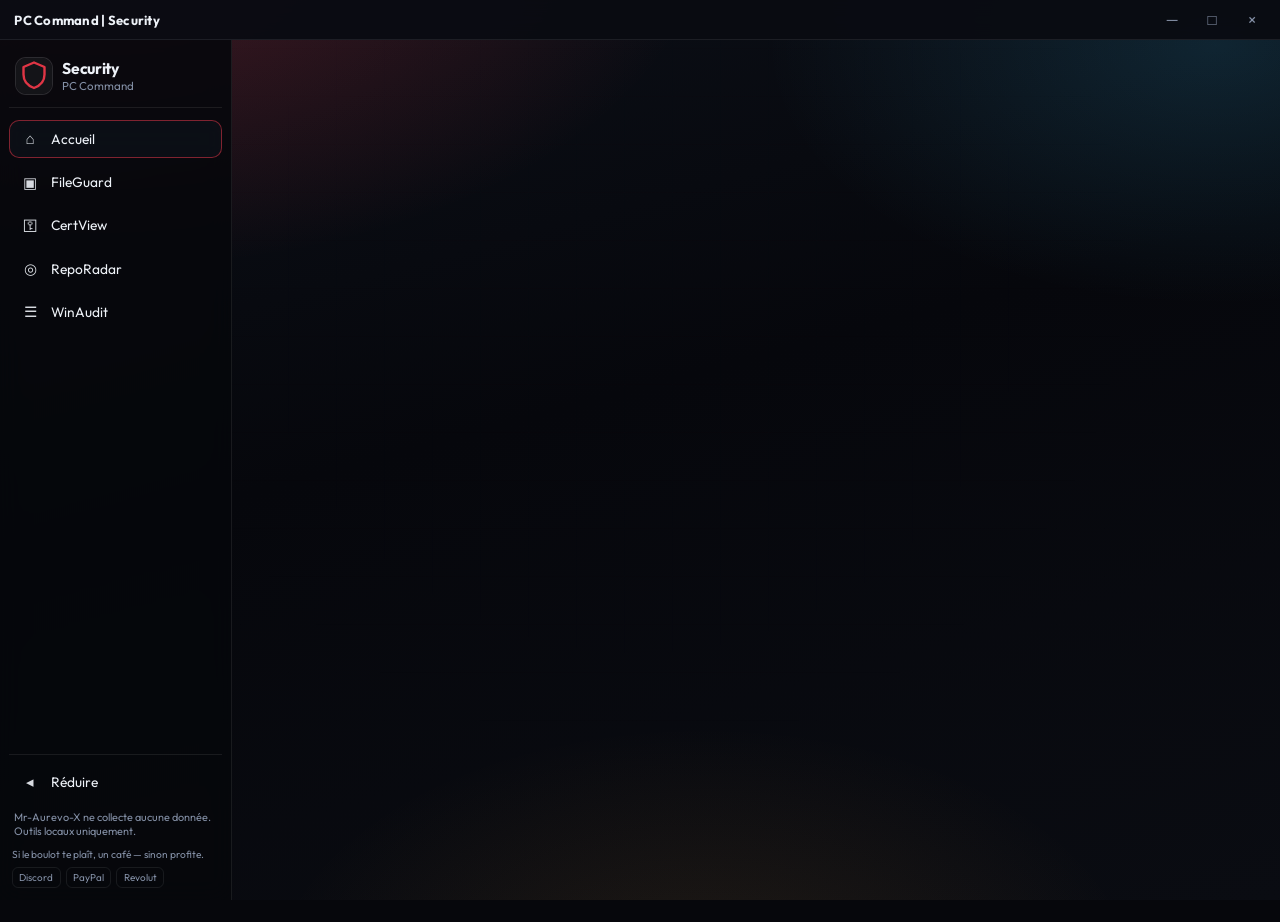
==== commit b755ce15: "legal: PolyForm NC v2.0, read-only GitHub, SmartScreen docs Sync LegalHelpers 2.0.0 kit, SPDX header" ====
--- a/ui/index.html
+++ b/ui/index.html
@@ -1,7 +1,9 @@
+<!-- Copyright (c) 2026 Mr-Aurevo-X. All rights reserved. SPDX-License-Identifier: PolyForm-Noncommercial-1.0.0 Author: Mr-Aurevo-X -->
 <!DOCTYPE html>
 <html lang="fr">
 <head>
   <meta charset="UTF-8" />
+  <meta name="author" content="Mr-Aurevo-X" />
   <meta name="viewport" content="width=device-width, initial-scale=1" />
   <title>PC Command | Security</title>
   <link rel="stylesheet" href="vendor/pc-command-kit/tokens/kit.css" />
@@ -66,6 +68,14 @@
           <span class="hub-nav-label">Réduire</span>
         </button>
         <p class="hub-privacy" id="privacyNote">Mr-Aurevo-X ne collecte aucune donnée. Outils locaux uniquement.</p>
+        <div class="hub-support" aria-label="Soutien optionnel">
+          <p class="hub-support-note">Si le boulot te plaît, un café — sinon profite.</p>
+          <div class="hub-support-links">
+            <button type="button" class="hub-support-btn" data-support="discord" title="Discord">Discord</button>
+            <button type="button" class="hub-support-btn" data-support="paypal" title="PayPal">PayPal</button>
+            <button type="button" class="hub-support-btn" data-support="revolut" title="Revolut">Revolut</button>
+          </div>
+        </div>
       </div>
     </aside>
 
--- a/ui/vendor/pc-command-kit/components/tool-chrome.css
+++ b/ui/vendor/pc-command-kit/components/tool-chrome.css
@@ -44,7 +44,9 @@
   display: flex;
 }
 
-/* Win over app styles.css `.shell { height: 100vh }` which would clip under titlebar. */
+/* Win over app styles.css `.shell { height: 100vh }` which would clip under titlebar.
+ * KEEP `.shell` — standalone tools (WinAudit, WinCleaner, …) use top-level `.shell`.
+ * `.hub-shell` alone is not enough for frameless suite windows. */
 body.frameless:not(.pcd-embed) .shell,
 body.frameless:not(.pcd-embed) .app-shell,
 body.frameless:not(.pcd-embed) .hub-shell {
--- a/ui/fonts/fonts.css
+++ b/ui/fonts/fonts.css
@@ -1,3 +1,8 @@
+/**
+ * Copyright (c) 2026 Mr-Aurevo-X. All rights reserved.
+ * SPDX-License-Identifier: PolyForm-Noncommercial-1.0.0
+ * Author: Mr-Aurevo-X | https://github.com/Mr-Aurevo-X
+ */
 /* Local Outfit + JetBrains Mono (bundled; no Google Fonts CDN). */
 @font-face {
   font-family: "Outfit";
--- a/ui/tokens.css
+++ b/ui/tokens.css
@@ -1,3 +1,8 @@
+/**
+ * Copyright (c) 2026 Mr-Aurevo-X. All rights reserved.
+ * SPDX-License-Identifier: PolyForm-Noncommercial-1.0.0
+ * Author: Mr-Aurevo-X | https://github.com/Mr-Aurevo-X
+ */
 /* L'Atelier Windows tokens - aligned with PC Command kit */
 /* Kit: vendor/pc-command-kit (synced from UI proprietaire) */
 
--- a/ui/hub.css
+++ b/ui/hub.css
@@ -1,3 +1,8 @@
+/**
+ * Copyright (c) 2026 Mr-Aurevo-X. All rights reserved.
+ * SPDX-License-Identifier: PolyForm-Noncommercial-1.0.0
+ * Author: Mr-Aurevo-X | https://github.com/Mr-Aurevo-X
+ */
 /* Hub-Systeme shell — sidebar collapsible + Fade&Slide + skeletons */
 
 *,
@@ -166,6 +171,51 @@
   padding: 0 0.35rem;
 }
 
+.hub-support {
+  display: flex;
+  flex-direction: column;
+  gap: 0.35rem;
+  padding: 0 0.2rem;
+}
+
+.hub-support-note {
+  margin: 0;
+  font-size: 0.64rem;
+  line-height: 1.3;
+  color: var(--muted);
+}
+
+.hub-support-links {
+  display: flex;
+  flex-wrap: wrap;
+  gap: 0.3rem;
+}
+
+.hub-support-btn {
+  appearance: none;
+  border: 1px solid var(--border);
+  background: transparent;
+  color: var(--muted);
+  border-radius: 6px;
+  padding: 0.2rem 0.4rem;
+  font: inherit;
+  font-size: 0.62rem;
+  cursor: pointer;
+}
+
+.hub-support-btn:hover {
+  color: var(--text);
+  border-color: var(--accent-glow, var(--accent));
+}
+
+.hub-shell.is-collapsed .hub-support-note {
+  display: none;
+}
+
+.hub-shell.is-collapsed .hub-support-links {
+  flex-direction: column;
+}
+
 .hub-main {
   min-width: 0;
   min-height: 0;
@@ -445,19 +495,53 @@
   background: transparent;
 }
 
-/* Frameless titlebar: hub-shell must flex under tool-titlebar (else main pane collapses / looks empty) */
+/* Frameless titlebar: shell fills under tool-titlebar; #hubView must not collapse to 0 */
+body.frameless:not(.pcd-embed) {
+  display: flex;
+  flex-direction: column;
+  height: 100%;
+  min-height: 0;
+  overflow: hidden;
+}
+body.frameless:not(.pcd-embed) > .bg {
+  position: fixed;
+  inset: 0;
+  z-index: 0;
+  pointer-events: none;
+  /* Do not consume flex space when body is a column flex container */
+  flex: 0 0 0 !important;
+  width: 0 !important;
+  height: 0 !important;
+  margin: 0;
+  padding: 0;
+  border: 0;
+  overflow: hidden;
+}
 body.frameless:not(.pcd-embed) .hub-shell {
+  position: relative;
+  z-index: 1;
   flex: 1 1 auto !important;
   min-height: 0 !important;
   height: auto !important;
   max-height: none !important;
   overflow: hidden;
-}
-body.frameless:not(.pcd-embed) > .bg {
-  position: fixed;
-  inset: 0;
-  z-index: 0;
-  pointer-events: none;
+  display: grid;
+  grid-template-columns: var(--hub-sidebar-w, 232px) 1fr;
+}
+body.frameless:not(.pcd-embed) .hub-main {
+  min-width: 0;
+  min-height: 0;
+  display: flex;
+  flex-direction: column;
+  overflow: auto;
+}
+body.frameless:not(.pcd-embed) #hubView,
+body.frameless:not(.pcd-embed) .hub-main > .hub-view {
+  flex: 1 1 auto;
+  min-height: 0;
+  overflow: auto;
+  display: flex;
+  flex-direction: column;
 }
 
 .hub-view > .hub-inhub,
@@ -471,3 +555,57 @@
   overflow: auto;
   display: block;
 }
+
+/* hub-scroll-global */
+#hubView, .hub-main > .hub-view { min-height: 0; overflow-x: hidden; overflow-y: auto; }
+.hub-dash-root { overflow-x: hidden; overflow-y: auto; max-height: 100%; }
+
+/* Non-blocking suite update banner */
+.hub-update-banner {
+  display: flex;
+  flex-wrap: wrap;
+  align-items: center;
+  justify-content: space-between;
+  gap: 0.65rem;
+  margin: 0 0 0.75rem;
+  padding: 0.65rem 0.85rem;
+  border: 1px solid rgba(62, 199, 255, 0.28);
+  border-radius: 10px;
+  background: rgba(62, 199, 255, 0.1);
+  flex-shrink: 0;
+}
+.hub-update-text {
+  display: flex;
+  flex-direction: column;
+  gap: 0.15rem;
+  min-width: 0;
+  font-size: 0.86rem;
+}
+.hub-update-text strong { font-size: 0.9rem; }
+.hub-update-text span { color: var(--muted); }
+.hub-update-actions {
+  display: flex;
+  align-items: center;
+  gap: 0.4rem;
+}
+.hub-update-btn {
+  border: 1px solid rgba(62, 199, 255, 0.4);
+  background: rgba(62, 199, 255, 0.16);
+  color: var(--text);
+  border-radius: 8px;
+  padding: 0.35rem 0.7rem;
+  font: inherit;
+  font-size: 0.82rem;
+  cursor: pointer;
+}
+.hub-update-btn:hover { background: rgba(62, 199, 255, 0.28); }
+.hub-update-dismiss {
+  border: none;
+  background: transparent;
+  color: var(--muted);
+  font-size: 1.1rem;
+  line-height: 1;
+  cursor: pointer;
+  padding: 0.2rem 0.4rem;
+}
+.hub-update-dismiss:hover { color: var(--text); }
--- a/ui/hub-dashboard.css
+++ b/ui/hub-dashboard.css
@@ -1,4 +1,9 @@
-﻿/* Hub Accueil — live metrics panels (sliced from MrAurevoX-Launcher/ui/theme.css) */
+/**
+ * Copyright (c) 2026 Mr-Aurevo-X. All rights reserved.
+ * SPDX-License-Identifier: PolyForm-Noncommercial-1.0.0
+ * Author: Mr-Aurevo-X | https://github.com/Mr-Aurevo-X
+ */
+/* Hub Accueil — live metrics panels (sliced from MrAurevoX-Launcher/ui/theme.css) */
 /* Module tiles: hub.css .hub-tile-grid below metrics — NO launcher 5-hub grid / mutators */
 
 .hub-dash-head {
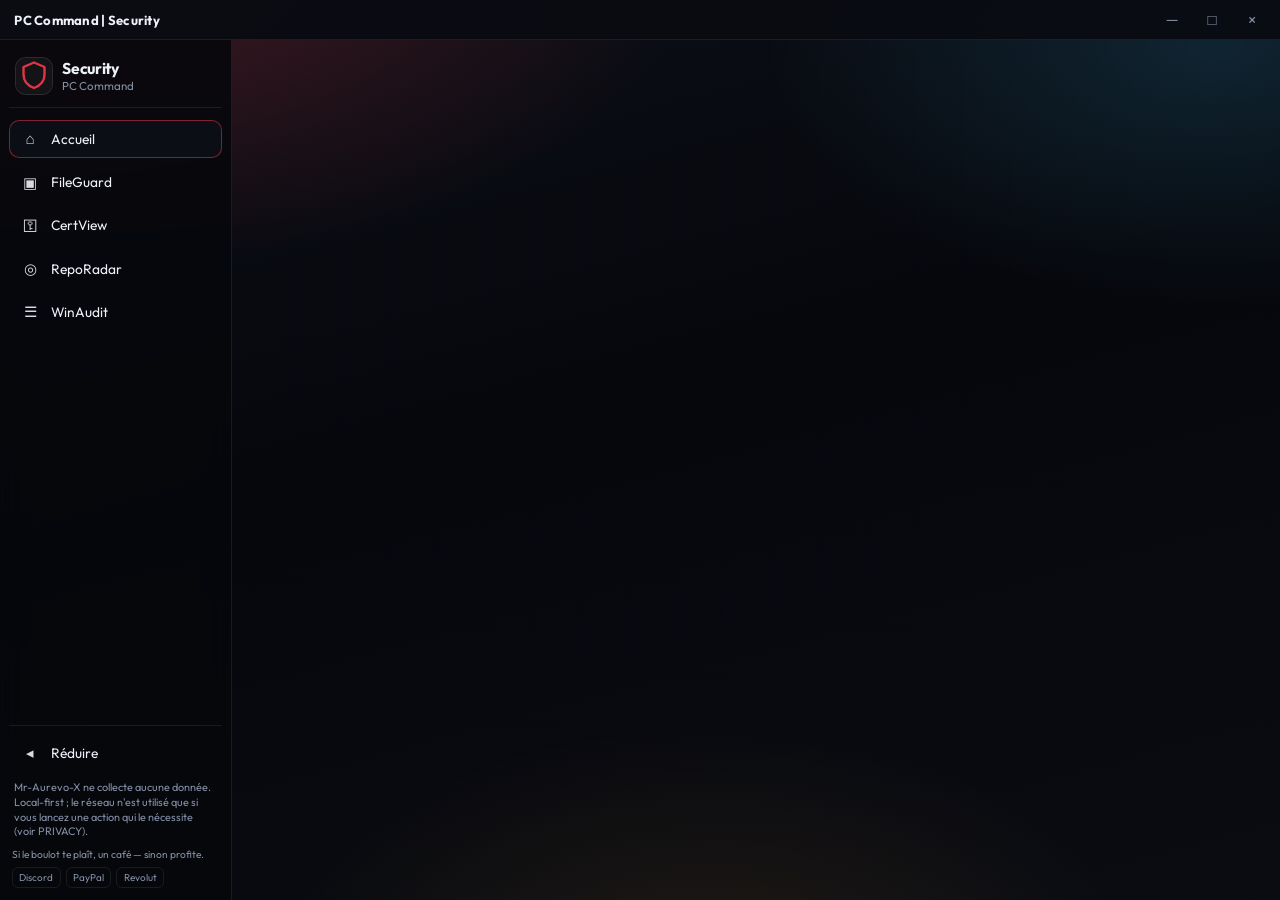
==== commit 28843eb6: "fix: resolve_suite imports + metrics allowlist + privacy (v1.4.9) Co-authored-by: Cursor <cursoragen" ====
--- a/ui/index.html
+++ b/ui/index.html
@@ -67,7 +67,7 @@
           <span class="hub-nav-ico" aria-hidden="true">◂</span>
           <span class="hub-nav-label">Réduire</span>
         </button>
-        <p class="hub-privacy" id="privacyNote">Mr-Aurevo-X ne collecte aucune donnée. Outils locaux uniquement.</p>
+        <p class="hub-privacy" id="privacyNote">Mr-Aurevo-X ne collecte aucune donnée. Local-first ; le réseau n'est utilisé que si vous lancez une action qui le nécessite (voir PRIVACY).</p>
         <div class="hub-support" aria-label="Soutien optionnel">
           <p class="hub-support-note">Si le boulot te plaît, un café — sinon profite.</p>
           <div class="hub-support-links">
--- a/ui/vendor/pc-command-kit/components/standalone.css
+++ b/ui/vendor/pc-command-kit/components/standalone.css
@@ -40,9 +40,9 @@
   mask-image: radial-gradient(ellipse at 50% 30%, #000 20%, transparent 75%);
 }
 
-/* Do not demote fixed overlays (matrix boot / resize grips) into body flex -
+/* Do not demote fixed overlays (matrix boot / resize grips / confirm) into body flex -
    that painted an opaque dark bar over the dashboard Volumes row. */
-body:not(.pcd-embed) > *:not(.matrix-boot):not(.hub-resize-edges) {
+body:not(.pcd-embed) > *:not(.matrix-boot):not(.hub-resize-edges):not(.tool-resize-edges):not(.tool-titlebar):not(.confirm-overlay):not(.pcd-confirm-root) {
   position: relative;
   z-index: 1;
 }
--- a/ui/vendor/pc-command-kit/components/tool-chrome.css
+++ b/ui/vendor/pc-command-kit/components/tool-chrome.css
@@ -135,6 +135,12 @@
   z-index: 100000;
 }
 
+/* Confirm / honesty modals must win over resize grips. */
+body.pcd-confirm-open .tool-resize-edges,
+body.pcd-confirm-open .tool-resize-edge {
+  pointer-events: none !important;
+}
+
 body.frameless:not(.pcd-embed) .tool-resize-edge {
   position: absolute;
   pointer-events: auto;
--- a/ui/hub.css
+++ b/ui/hub.css
@@ -3,7 +3,7 @@
  * SPDX-License-Identifier: PolyForm-Noncommercial-1.0.0
  * Author: Mr-Aurevo-X | https://github.com/Mr-Aurevo-X
  */
-/* Hub-Systeme shell — sidebar collapsible + Fade&Slide + skeletons */
+/* Hub-Securite shell — sidebar collapsible + Fade&Slide + skeletons */
 
 *,
 *::before,
@@ -560,8 +560,8 @@
 #hubView, .hub-main > .hub-view { min-height: 0; overflow-x: hidden; overflow-y: auto; }
 .hub-dash-root { overflow-x: hidden; overflow-y: auto; max-height: 100%; }
 
-/* Non-blocking suite update banner */
-.hub-update-banner {
+/* Non-blocking GitHub release notice (link only, no download) */
+.hub-release-banner {
   display: flex;
   flex-wrap: wrap;
   align-items: center;
@@ -574,21 +574,21 @@
   background: rgba(62, 199, 255, 0.1);
   flex-shrink: 0;
 }
-.hub-update-text {
+.hub-release-text {
   display: flex;
   flex-direction: column;
   gap: 0.15rem;
   min-width: 0;
   font-size: 0.86rem;
 }
-.hub-update-text strong { font-size: 0.9rem; }
-.hub-update-text span { color: var(--muted); }
-.hub-update-actions {
+.hub-release-text strong { font-size: 0.9rem; }
+.hub-release-text span { color: var(--muted); }
+.hub-release-actions {
   display: flex;
   align-items: center;
   gap: 0.4rem;
 }
-.hub-update-btn {
+.hub-release-btn {
   border: 1px solid rgba(62, 199, 255, 0.4);
   background: rgba(62, 199, 255, 0.16);
   color: var(--text);
@@ -598,8 +598,8 @@
   font-size: 0.82rem;
   cursor: pointer;
 }
-.hub-update-btn:hover { background: rgba(62, 199, 255, 0.28); }
-.hub-update-dismiss {
+.hub-release-btn:hover { background: rgba(62, 199, 255, 0.28); }
+.hub-release-dismiss {
   border: none;
   background: transparent;
   color: var(--muted);
@@ -608,4 +608,5 @@
   cursor: pointer;
   padding: 0.2rem 0.4rem;
 }
-.hub-update-dismiss:hover { color: var(--text); }
+.hub-release-dismiss:hover { color: var(--text); }
+
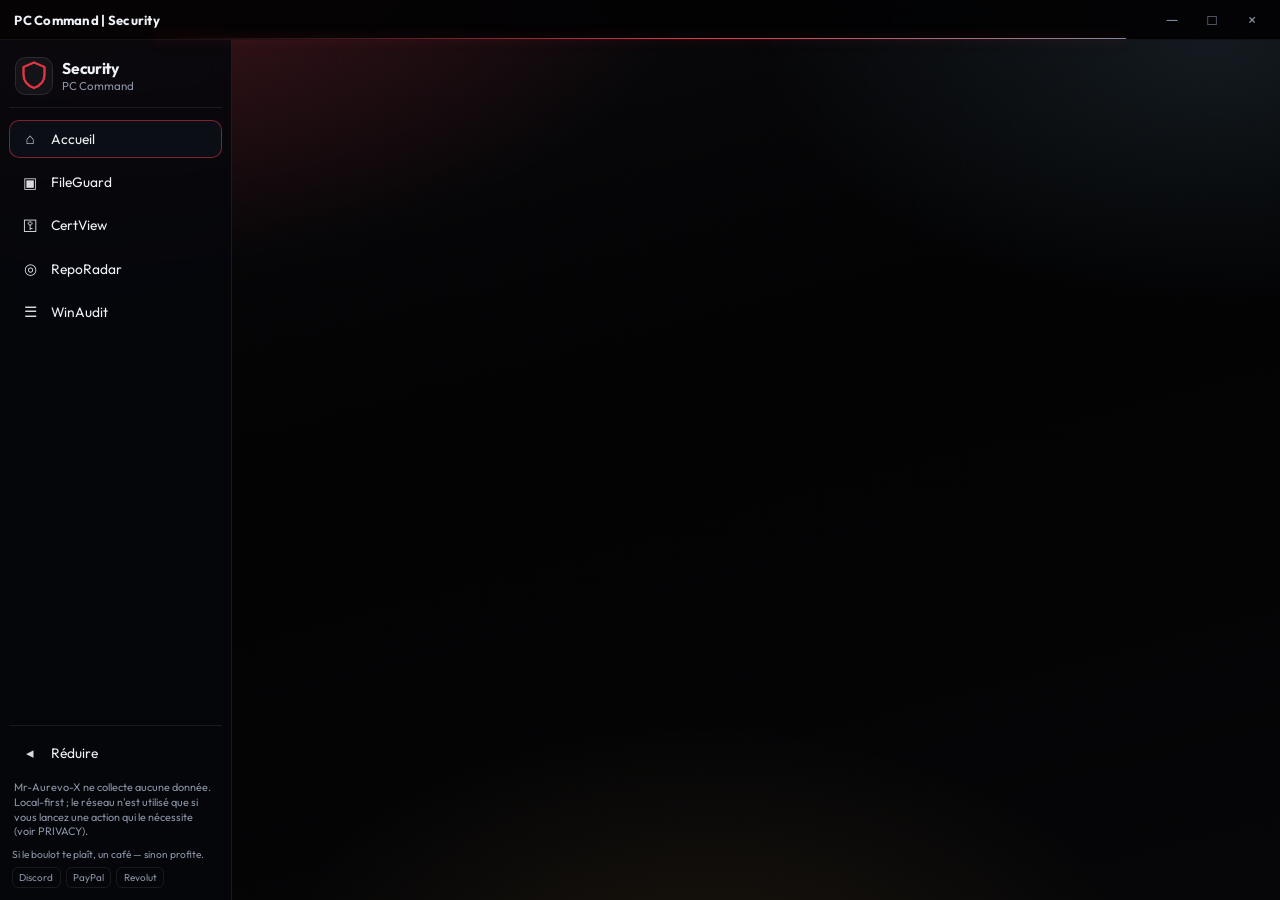
==== commit c6cc010f: "feat: Void Glow Accueil norme + UI kit 1.2.0 Co-authored-by: Cursor <cursoragent@cursor.com>" ====
--- a/ui/index.html
+++ b/ui/index.html
@@ -27,7 +27,7 @@
     })();
   </script>
 </head>
-<body class="theme-pc-command" data-tool-title="PC Command | Security" data-tool-subtitle="">
+<body class="theme-void-glow" data-tool-title="PC Command | Security" data-tool-subtitle="">
   <div class="bg" aria-hidden="true"></div>
   <div class="hub-shell" id="hubShell">
     <aside class="hub-sidebar" id="hubSidebar" aria-label="Navigation hub">
--- a/ui/vendor/pc-command-kit/tokens/kit.css
+++ b/ui/vendor/pc-command-kit/tokens/kit.css
@@ -70,3 +70,22 @@
   --glow-red: 0 0 16px rgba(224, 53, 69, .26);
   --glow-cyan: 0 0 14px rgba(232, 165, 75, .22);
 }
+
+html[data-preset="void-glow"],
+body.theme-void-glow {
+  --bg: #030304;
+  --panel: #0a0a0c;
+  --panel2: #101012;
+  --text: #eef1f6;
+  --muted: #8b94a6;
+  --accent: #e03545;
+  --accent-soft: rgba(224, 53, 69, .16);
+  --cyan: #6a9bb8;
+  --cyan-soft: rgba(106, 155, 184, .12);
+  --ok: #3dd68c;
+  --warn: #e0a84a;
+  --line: rgba(255, 255, 255, .06);
+  --glow-red: 0 0 22px rgba(224, 53, 69, .42);
+  --glow-cyan: 0 0 16px rgba(106, 155, 184, .28);
+  --radius: 10px;
+}
--- a/ui/vendor/pc-command-kit/components/standalone.css
+++ b/ui/vendor/pc-command-kit/components/standalone.css
@@ -1,23 +1,27 @@
 /* Standalone tool windows — PC Command chrome (when NOT ?embed=1).
  * Synced via scripts/sync-ui-kit.ps1 into ui/vendor/pc-command-kit/components/.
+ * Default look = Void Glow (tokens from base.css / presets).
  */
 
 body:not(.pcd-embed) {
   --sidebar: 240px;
+  --sidebar-collapsed: 64px;
   --tool-titlebar-h: 40px;
   color-scheme: dark;
-  background-color: #06070c;
+  background-color: var(--bg, #030304);
   background-image:
-    radial-gradient(1100px 620px at 8% -8%, rgba(224, 53, 69, .28), transparent 55%),
-    radial-gradient(900px 520px at 95% 5%, rgba(62, 199, 255, .14), transparent 50%),
-    radial-gradient(800px 480px at 55% 110%, rgba(240, 163, 58, .1), transparent 55%),
-    linear-gradient(165deg, #0c1018 0%, #06070c 45%, #0a0c12 100%);
+    radial-gradient(1100px 620px at 8% -8%, color-mix(in srgb, var(--accent, #e03545) 28%, transparent), transparent 55%),
+    radial-gradient(900px 520px at 95% 5%, color-mix(in srgb, var(--cyan, #6a9bb8) 14%, transparent), transparent 50%),
+    radial-gradient(800px 480px at 55% 110%, color-mix(in srgb, var(--warn, #e0a84a) 10%, transparent), transparent 55%),
+    linear-gradient(165deg, color-mix(in srgb, var(--panel, #0a0a0c) 80%, #12141a) 0%, var(--bg, #030304) 45%, #060608 100%);
   background-attachment: fixed;
   font-family: var(--font-ui, "Outfit", "Trebuchet MS", "Gill Sans", sans-serif);
 }
 
 /* Keep sidebar + main as two columns — media queries that collapse to 1fr
- * made narrow windows look "sidebar-only" with main crushed below the fold. */
+ * made narrow windows look "sidebar-only" with main crushed below the fold.
+ * Always keep minmax(0,1fr) so resize never clips the main pane.
+ * Hubs use --hub-sidebar-w; standalones use --sidebar — never override hubs with 240px. */
 body:not(.pcd-embed) .shell,
 body:not(.pcd-embed) .app-shell {
   grid-template-columns: var(--sidebar, 240px) minmax(0, 1fr) !important;
@@ -26,16 +30,34 @@
   box-sizing: border-box;
 }
 
+body:not(.pcd-embed) .hub-shell {
+  grid-template-columns: var(--hub-sidebar-w, 232px) minmax(0, 1fr) !important;
+  width: 100%;
+  min-width: 0;
+  box-sizing: border-box;
+}
+
+/* Collapsible left panel (hubs + any shell that toggles is-collapsed) */
+body:not(.pcd-embed) .shell.is-collapsed,
+body:not(.pcd-embed) .app-shell.is-collapsed {
+  --sidebar: var(--sidebar-collapsed, 64px);
+  grid-template-columns: var(--sidebar) minmax(0, 1fr) !important;
+}
+
+body:not(.pcd-embed) .hub-shell.is-collapsed {
+  grid-template-columns: var(--hub-sidebar-w, 64px) minmax(0, 1fr) !important;
+}
+
 body:not(.pcd-embed)::before {
   content: "";
   pointer-events: none;
   position: fixed;
   inset: 0;
   z-index: 0;
-  opacity: .28;
+  opacity: .22;
   background-image:
-    linear-gradient(rgba(224, 53, 69, .035) 1px, transparent 1px),
-    linear-gradient(90deg, rgba(62, 199, 255, .025) 1px, transparent 1px);
+    linear-gradient(color-mix(in srgb, var(--accent, #e03545) 4%, transparent) 1px, transparent 1px),
+    linear-gradient(90deg, color-mix(in srgb, var(--cyan, #6a9bb8) 3%, transparent) 1px, transparent 1px);
   background-size: 48px 48px;
   mask-image: radial-gradient(ellipse at 50% 30%, #000 20%, transparent 75%);
 }
@@ -49,17 +71,17 @@
 
 body:not(.pcd-embed) .bg {
   background:
-    radial-gradient(ellipse 75% 48% at 8% -8%, rgba(224, 53, 69, .18), transparent 55%),
-    radial-gradient(ellipse 50% 40% at 95% 0%, rgba(62, 199, 255, .1), transparent 50%),
-    linear-gradient(180deg, #06070c 0%, #04050a 100%) !important;
+    radial-gradient(ellipse 75% 48% at 8% -8%, color-mix(in srgb, var(--accent, #e03545) 18%, transparent), transparent 55%),
+    radial-gradient(ellipse 50% 40% at 95% 0%, color-mix(in srgb, var(--cyan, #6a9bb8) 10%, transparent), transparent 50%),
+    linear-gradient(180deg, var(--bg, #030304) 0%, #020203 100%) !important;
 }
 
 body:not(.pcd-embed) .shell .sidebar,
 body:not(.pcd-embed) aside.sidebar,
 body:not(.pcd-embed) .app-sidebar {
-  background: rgba(10, 12, 18, .9) !important;
-  border-right: 1px solid rgba(255, 255, 255, .08);
-  box-shadow: inset -1px 0 0 rgba(224, 53, 69, .1);
+  background: color-mix(in srgb, var(--bg, #030304) 88%, transparent) !important;
+  border-right: 1px solid var(--line, rgba(255, 255, 255, .06));
+  box-shadow: inset -1px 0 0 color-mix(in srgb, var(--accent, #e03545) 12%, transparent);
   backdrop-filter: blur(14px);
   padding-left: 16px !important;
   padding-right: 14px !important;
@@ -77,19 +99,35 @@
 
 body:not(.pcd-embed) .shell .main,
 body:not(.pcd-embed) .app-main,
-body:not(.pcd-embed) .main {
+body:not(.pcd-embed) .main,
+body:not(.pcd-embed) .hub-main {
   min-width: 0 !important;
 }
 
 body:not(.pcd-embed) .panel,
 body:not(.pcd-embed) .card,
 body:not(.pcd-embed) .surface {
-  background: linear-gradient(165deg, rgba(14, 17, 24, .96), rgba(10, 12, 18, .98));
-  border: 1px solid rgba(255, 255, 255, .08);
+  background: linear-gradient(165deg, color-mix(in srgb, var(--panel2, #101012) 96%, transparent), color-mix(in srgb, var(--panel, #0a0a0c) 98%, transparent));
+  border: 1px solid var(--line, rgba(255, 255, 255, .06));
   box-shadow:
     0 1px 0 rgba(255, 255, 255, .04) inset,
-    0 12px 28px rgba(0, 0, 0, .45),
-    0 0 20px rgba(224, 53, 69, .05);
+    0 12px 28px rgba(0, 0, 0, .55),
+    0 0 22px color-mix(in srgb, var(--accent, #e03545) 8%, transparent);
+}
+
+/* Void Glow — glow only, zero lift */
+body.theme-void-glow:not(.pcd-embed) .btn.accent:hover,
+body.theme-void-glow:not(.pcd-embed) button.accent:hover,
+body.theme-void-glow:not(.pcd-embed) .btn.primary:hover,
+body.theme-void-glow:not(.pcd-embed) .btn-primary:hover,
+body.theme-void-glow:not(.pcd-embed) .pcd-btn.primary:hover,
+html[data-preset="void-glow"] body:not(.pcd-embed) .btn.primary:hover {
+  transform: none;
+  background: #c42d3b;
+  color: #fff;
+  box-shadow:
+    0 0 0 1px rgba(255, 255, 255, .12),
+    0 0 48px color-mix(in srgb, var(--accent, #e03545) 55%, transparent);
 }
 
 body:not(.pcd-embed) .btn.accent,
@@ -97,10 +135,10 @@
 body:not(.pcd-embed) .btn.primary,
 body:not(.pcd-embed) .btn-primary,
 body:not(.pcd-embed) .pcd-btn.primary {
-  background: #e03545;
-  border-color: rgba(224, 53, 69, .75);
+  background: var(--accent, #e03545);
+  border-color: color-mix(in srgb, var(--accent, #e03545) 75%, transparent);
   color: #fff;
-  box-shadow: 0 0 18px rgba(224, 53, 69, .28);
+  box-shadow: var(--glow-red, 0 0 22px rgba(224, 53, 69, .42));
 }
 body:not(.pcd-embed) .btn.accent:hover,
 body:not(.pcd-embed) button.accent:hover,
@@ -118,5 +156,5 @@
 
 body:not(.pcd-embed) .copyright,
 body:not(.pcd-embed) .privacy-note {
-  color: #8490a6;
+  color: var(--muted, #8b94a6);
 }
--- a/ui/vendor/pc-command-kit/components/tool-chrome.css
+++ b/ui/vendor/pc-command-kit/components/tool-chrome.css
@@ -40,6 +40,44 @@
   box-sizing: border-box;
 }
 
+/* Void Glow — title bar minimale, glow only, lightbar 10s */
+body.theme-void-glow .tool-titlebar,
+html[data-preset="void-glow"] .tool-titlebar {
+  background: rgba(3, 3, 4, .92);
+  border-bottom-color: rgba(255, 255, 255, .06);
+  box-shadow: none;
+}
+body.theme-void-glow .tool-titlebar::after,
+html[data-preset="void-glow"] .tool-titlebar::after {
+  content: "";
+  position: absolute;
+  left: 12%;
+  right: 12%;
+  bottom: 0;
+  height: 1px;
+  pointer-events: none;
+  background: linear-gradient(
+    110deg,
+    transparent,
+    var(--accent, #e03545),
+    var(--cyan, #6a9bb8),
+    var(--accent, #e03545),
+    transparent
+  );
+  background-size: 220% 100%;
+  animation: pcd-void-flow 10s linear infinite;
+  box-shadow: 0 0 12px color-mix(in srgb, var(--accent, #e03545) 55%, transparent);
+}
+@keyframes pcd-void-flow {
+  to { background-position: 220% 0; }
+}
+@media (prefers-reduced-motion: reduce) {
+  body.theme-void-glow .tool-titlebar::after,
+  html[data-preset="void-glow"] .tool-titlebar::after {
+    animation: none;
+  }
+}
+
 body.frameless:not(.pcd-embed) .tool-titlebar {
   display: flex;
 }
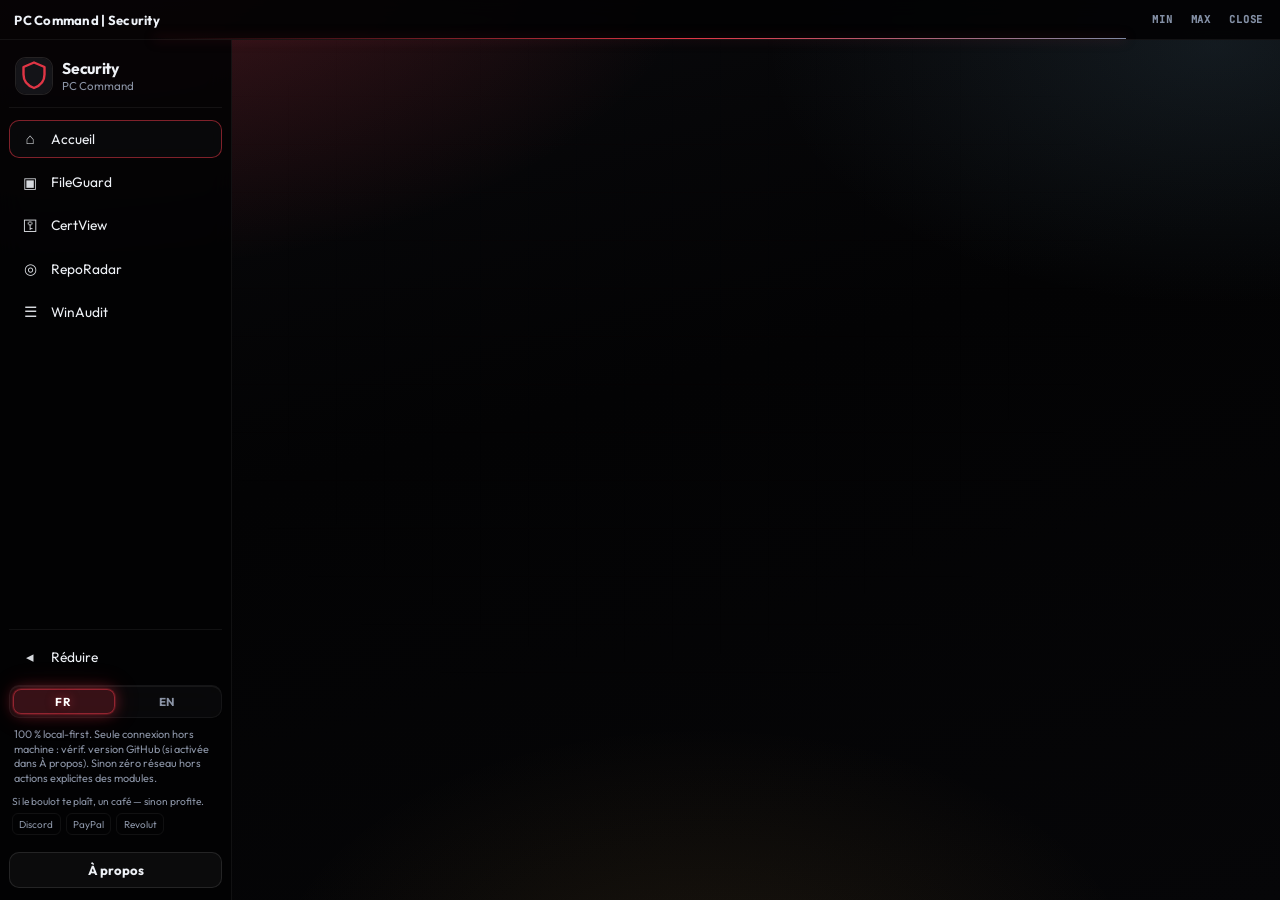
==== commit 5f2ba8c3: "release: PC Command hubs v2.0.0 Void Glow release banner, ruleshub About/i18n align, README Accueil+" ====
--- a/ui/index.html
+++ b/ui/index.html
@@ -10,6 +10,7 @@
   <link rel="stylesheet" href="vendor/pc-command-kit/components/embed.css" />
   <link rel="stylesheet" href="vendor/pc-command-kit/components/standalone.css" />
   <link rel="stylesheet" href="vendor/pc-command-kit/components/tool-chrome.css" />
+  <link rel="stylesheet" href="vendor/pc-command-kit/components/hub-about.css" />
   <link rel="stylesheet" href="fonts/fonts.css" />
   <link rel="stylesheet" href="tokens.css" />
   <link rel="stylesheet" href="hub.css" />
@@ -40,42 +41,53 @@
       </div>
 
       <nav class="hub-nav" id="hubNav" role="navigation">
-        <button type="button" class="hub-nav-item is-active" data-view="dashboard" data-tooltip="Accueil" title="Accueil" aria-current="page">
+        <button type="button" class="hub-nav-item is-active" data-view="dashboard" data-tooltip="Accueil" data-i18n-title="navHome" title="Accueil" aria-current="page">
           <span class="hub-nav-ico" aria-hidden="true">⌂</span>
-          <span class="hub-nav-label">Accueil</span>
+          <span class="hub-nav-label" data-i18n="navHome">Accueil</span>
         </button>
-        <button type="button" class="hub-nav-item" data-view="fileguard" data-tooltip="FileGuard" title="FileGuard">
+        <button type="button" class="hub-nav-item" data-view="fileguard" data-tooltip="FileGuard" data-i18n-title="navFileGuard" title="FileGuard">
           <span class="hub-nav-ico" aria-hidden="true">▣</span>
-          <span class="hub-nav-label">FileGuard</span>
+          <span class="hub-nav-label" data-i18n="navFileGuard">FileGuard</span>
         </button>
-        <button type="button" class="hub-nav-item" data-view="certview" data-tooltip="CertView" title="CertView">
+        <button type="button" class="hub-nav-item" data-view="certview" data-tooltip="CertView" data-i18n-title="navCertView" title="CertView">
           <span class="hub-nav-ico" aria-hidden="true">⚿</span>
-          <span class="hub-nav-label">CertView</span>
+          <span class="hub-nav-label" data-i18n="navCertView">CertView</span>
         </button>
-        <button type="button" class="hub-nav-item" data-view="reporadar" data-tooltip="RepoRadar" title="RepoRadar">
+        <button type="button" class="hub-nav-item" data-view="reporadar" data-tooltip="RepoRadar" data-i18n-title="navRepoRadar" title="RepoRadar">
           <span class="hub-nav-ico" aria-hidden="true">◎</span>
-          <span class="hub-nav-label">RepoRadar</span>
+          <span class="hub-nav-label" data-i18n="navRepoRadar">RepoRadar</span>
         </button>
-        <button type="button" class="hub-nav-item" data-view="winaudit" data-tooltip="WinAudit" title="WinAudit">
+        <button type="button" class="hub-nav-item" data-view="winaudit" data-tooltip="WinAudit" data-i18n-title="navWinAudit" title="WinAudit">
           <span class="hub-nav-ico" aria-hidden="true">☰</span>
-          <span class="hub-nav-label">WinAudit</span>
+          <span class="hub-nav-label" data-i18n="navWinAudit">WinAudit</span>
         </button>
       </nav>
 
       <div class="hub-sidebar-foot">
-        <button type="button" class="hub-collapse-btn" id="btnCollapse" aria-expanded="true" title="Réduire la barre">
+        <button type="button" class="hub-collapse-btn" id="btnCollapse" aria-expanded="true" data-i18n-title="collapseTitle" title="Réduire la barre">
           <span class="hub-nav-ico" aria-hidden="true">◂</span>
-          <span class="hub-nav-label">Réduire</span>
+          <span class="hub-nav-label" data-i18n="collapse">Réduire</span>
         </button>
-        <p class="hub-privacy" id="privacyNote">Mr-Aurevo-X ne collecte aucune donnée. Local-first ; le réseau n'est utilisé que si vous lancez une action qui le nécessite (voir PRIVACY).</p>
-        <div class="hub-support" aria-label="Soutien optionnel">
-          <p class="hub-support-note">Si le boulot te plaît, un café — sinon profite.</p>
+        <div
+          class="hub-lang-switch"
+          id="langSwitch"
+          role="group"
+          data-i18n-aria="langSwitchAria"
+          aria-label="Langue"
+        >
+          <button type="button" class="hub-lang-seg is-active" data-lang="fr" aria-pressed="true">FR</button>
+          <button type="button" class="hub-lang-seg" data-lang="en" aria-pressed="false">EN</button>
+        </div>
+        <p class="hub-privacy" id="privacyNote" data-i18n="privacy">100 % local-first. Seule connexion hors machine : vérif. version GitHub (si activée dans À propos). Sinon zéro réseau hors actions explicites des modules.</p>
+        <div class="hub-support" data-i18n-aria="supportAria" aria-label="Soutien optionnel">
+          <p class="hub-support-note" data-i18n="supportNote">Si le boulot te plaît, un café — sinon profite.</p>
           <div class="hub-support-links">
             <button type="button" class="hub-support-btn" data-support="discord" title="Discord">Discord</button>
             <button type="button" class="hub-support-btn" data-support="paypal" title="PayPal">PayPal</button>
             <button type="button" class="hub-support-btn" data-support="revolut" title="Revolut">Revolut</button>
           </div>
         </div>
+        <button type="button" class="btn about-btn" id="btnAbout" data-i18n="aboutBtn">À propos</button>
       </div>
     </aside>
 
@@ -84,6 +96,48 @@
     </main>
   </div>
 
+  <dialog class="about-dialog" id="aboutDialog">
+    <form method="dialog" class="about-card">
+      <h3 data-i18n="aboutTitle">À propos — Hub Security</h3>
+      <p data-i18n="aboutIntro">PC Command Security (Mr-Aurevo-X). FileGuard · CertView · RepoRadar · WinAudit. Gratuit, sans compte. Accueil lecture seule ; mutators ConfirmGate.</p>
+      <ul class="legal-strip" id="aboutLegalList">
+        <li><strong data-i18n="aboutLegalLocal">100 % local-first — pas de télémétrie</strong></li>
+        <li data-i18n="aboutLegalGh">Seule connexion hors machine : vérif. version GitHub (option ci-dessous)</li>
+        <li data-i18n="aboutLegalOff">Si vérif. désactivée : zéro réseau hors actions utilisateur (modules)</li>
+      </ul>
+      <label class="about-toggle">
+        <input type="checkbox" id="chkGithubUpdates" checked />
+        <span data-i18n="aboutToggle">Vérifier les nouvelles versions sur GitHub</span>
+      </label>
+      <p class="about-note" id="aboutUpdateHint" data-i18n="aboutHintOn">Quand activé : un appel API GitHub au démarrage (lecture seule, pas de téléchargement).</p>
+      <div class="about-repo" aria-label="Dépôt GitHub">
+        <label class="about-repo-label" for="aboutRepoUrl" data-i18n="aboutRepoLabel">Repo GitHub (releases)</label>
+        <div class="about-repo-row">
+          <input type="text" id="aboutRepoUrl" class="about-repo-input" readonly
+            value="https://github.com/Mr-Aurevo-X/Hub-Securite" spellcheck="false" />
+          <button type="button" class="btn accent" id="btnCopyRepo" data-i18n="aboutCopy" data-i18n-title="aboutCopyUrlTitle" title="Copier l’URL">Copier</button>
+        </div>
+        <p class="about-note" id="aboutCopyHint" hidden data-i18n="aboutCopiedLink">Lien copié.</p>
+      </div>
+      <div class="about-paths" id="aboutPaths" data-i18n-aria="aboutPathsAria" aria-label="Chemins locaux">
+        <p class="about-repo-label" data-i18n="aboutPathsTitle">Chemins locaux (désinstall / ménage)</p>
+        <p class="about-note" data-i18n="aboutPathsIntro">Identifie clairement quoi supprimer. Les préférences Mr-Aurevo-X sont partagées entre apps.</p>
+        <div class="about-paths-list" id="aboutPathsList"></div>
+        <p class="about-note" id="aboutPathCopyHint" hidden data-i18n="aboutCopiedPath">Chemin copié.</p>
+      </div>
+      <div class="about-legal-links" role="group" data-i18n-aria="aboutLegalAria" aria-label="Documents légaux">
+        <button type="button" class="btn ghost" data-legal="terms" data-i18n="aboutLegalTerms">CGU</button>
+        <button type="button" class="btn ghost" data-legal="privacy" data-i18n="aboutLegalPrivacy">Confidentialité</button>
+        <button type="button" class="btn ghost" data-legal="mentions" data-i18n="aboutLegalMentions">Mentions</button>
+        <button type="button" class="btn ghost" data-legal="notices" data-i18n="aboutLegalNotices">Notices</button>
+      </div>
+      <pre class="about-legal-body" id="aboutLegalBody" hidden></pre>
+      <p class="copyright" data-i18n="aboutCopyright">Copyright © 2026 Mr-Aurevo-X — tous droits réservés</p>
+      <p class="about-note" data-i18n="aboutRedistrib">Redistribution, reverse engineering ou suppression du copyright interdits sans accord écrit.</p>
+      <button type="submit" class="btn accent" data-i18n="aboutClose">Fermer</button>
+    </form>
+  </dialog>
+
   <script src="vendor/pc-command-kit/components/tool-chrome.js"></script>
   <script src="suite-boot.js"></script>
   <script type="module" src="app.js"></script>
--- a/ui/vendor/pc-command-kit/components/tool-chrome.css
+++ b/ui/vendor/pc-command-kit/components/tool-chrome.css
@@ -154,6 +154,19 @@
   transition: background .12s ease, color .12s ease;
 }
 
+/* Void Glow / Filament — text controls (min · max · close), not glyph ─ □ × */
+.tool-titlebar .win-controls.text .win-btn {
+  width: auto;
+  min-width: 0;
+  padding: 0 0.5rem;
+  border-radius: 8px;
+  font-family: var(--mono, "JetBrains Mono", ui-monospace, monospace);
+  font-size: 0.65rem;
+  font-weight: 600;
+  letter-spacing: 0.08em;
+  text-transform: uppercase;
+}
+
 .tool-titlebar .win-btn:hover {
   background: rgba(255, 255, 255, .08);
   color: #fff;
--- a/ui/vendor/pc-command-kit/components/hub-about.css
+++ b/ui/vendor/pc-command-kit/components/hub-about.css
@@ -0,0 +1,192 @@
+/* Hub À propos — dialog légal + chemins locaux + vérif. GitHub
+ * Synced via Sync-All-UiKit into ui/vendor/pc-command-kit/components/
+ */
+
+.about-btn {
+  width: 100%;
+  margin-top: 0.55rem;
+  appearance: none;
+  font: inherit;
+  font-size: 0.82rem;
+  font-weight: 650;
+  padding: 0.55rem 0.75rem;
+  border-radius: 10px;
+  border: 1px solid rgba(255, 255, 255, 0.1);
+  background: rgba(255, 255, 255, 0.04);
+  color: var(--text, #eef1f6);
+  cursor: pointer;
+  transition: border-color 0.15s ease, box-shadow 0.2s ease;
+}
+.about-btn:hover {
+  border-color: color-mix(in srgb, var(--accent, #e03545) 45%, transparent);
+  box-shadow: 0 0 24px color-mix(in srgb, var(--accent, #e03545) 25%, transparent);
+  transform: none;
+}
+
+.about-dialog {
+  border: none;
+  padding: 0;
+  background: transparent;
+  width: min(560px, 96vw);
+  max-width: min(560px, 96vw);
+  max-height: min(90vh, 920px);
+}
+.about-dialog::backdrop {
+  background: rgba(0, 0, 0, 0.55);
+}
+
+.about-card {
+  background: var(--panel, #0a0a0c);
+  color: var(--text, #eef1f6);
+  border: 1px solid rgba(255, 255, 255, 0.1);
+  border-radius: 16px;
+  padding: 1.15rem 1.2rem;
+  display: grid;
+  gap: 0.65rem;
+  max-height: min(88vh, 880px);
+  overflow-y: auto;
+  overscroll-behavior: contain;
+  box-sizing: border-box;
+}
+.about-card h3 {
+  margin: 0;
+  font-size: 1.05rem;
+}
+.about-card > p {
+  margin: 0;
+  font-size: 0.86rem;
+  color: var(--muted, #8b94a6);
+  line-height: 1.45;
+}
+.about-card .legal-strip {
+  list-style: none;
+  margin: 0;
+  padding: 0;
+  display: grid;
+  gap: 0.35rem;
+  font-size: 0.78rem;
+  color: var(--muted, #8b94a6);
+}
+.about-card .legal-strip li {
+  padding-left: 0.65rem;
+  border-left: 2px solid color-mix(in srgb, var(--accent, #e03545) 55%, transparent);
+}
+
+.about-toggle {
+  display: flex;
+  align-items: flex-start;
+  gap: 0.55rem;
+  font-size: 0.84rem;
+  cursor: pointer;
+}
+.about-toggle input {
+  margin-top: 0.2rem;
+  accent-color: var(--accent, #e03545);
+}
+
+.about-repo {
+  display: grid;
+  gap: 0.35rem;
+}
+.about-repo-label {
+  font-size: 0.72rem;
+  letter-spacing: 0.08em;
+  text-transform: uppercase;
+  color: var(--muted, #8b94a6);
+  font-family: var(--mono, var(--font-mono, ui-monospace, monospace));
+}
+.about-repo-row {
+  display: flex;
+  gap: 0.45rem;
+  align-items: stretch;
+}
+.about-repo-input {
+  flex: 1;
+  min-width: 0;
+  font: inherit;
+  font-family: var(--mono, var(--font-mono, ui-monospace, monospace));
+  font-size: 0.78rem;
+  padding: 0.45rem 0.55rem;
+  border-radius: 8px;
+  border: 1px solid rgba(255, 255, 255, 0.12);
+  background: rgba(0, 0, 0, 0.35);
+  color: var(--text, #eef1f6);
+  user-select: all;
+}
+
+.about-paths {
+  display: grid;
+  gap: 0.45rem;
+}
+.about-paths-list {
+  display: grid;
+  gap: 0.55rem;
+}
+.about-path-item {
+  display: grid;
+  gap: 0.25rem;
+}
+.about-path-item .about-path-label {
+  font-size: 0.78rem;
+  color: var(--text, #eef1f6);
+  font-weight: 600;
+}
+.about-path-item .about-note {
+  margin: 0;
+}
+
+.about-legal-links {
+  display: flex;
+  flex-wrap: wrap;
+  gap: 0.35rem;
+}
+.about-legal-body {
+  margin: 0;
+  max-height: min(280px, 32vh);
+  overflow: auto;
+  padding: 0.65rem;
+  border-radius: 8px;
+  border: 1px solid rgba(255, 255, 255, 0.08);
+  background: rgba(0, 0, 0, 0.35);
+  font-size: 0.72rem;
+  white-space: pre-wrap;
+  color: var(--muted, #8b94a6);
+}
+
+.about-card .copyright {
+  font-size: 0.75rem;
+  color: var(--muted, #8b94a6);
+  margin: 0;
+}
+.about-card .about-note {
+  font-size: 0.72rem;
+  color: var(--muted, #8b94a6);
+  margin: 0;
+}
+
+.about-card .btn,
+.about-legal-links .btn {
+  appearance: none;
+  font: inherit;
+  font-size: 0.78rem;
+  font-weight: 600;
+  padding: 0.4rem 0.75rem;
+  border-radius: 8px;
+  border: 1px solid rgba(255, 255, 255, 0.12);
+  background: rgba(255, 255, 255, 0.04);
+  color: var(--text, #eef1f6);
+  cursor: pointer;
+}
+.about-card .btn.accent {
+  background: var(--accent, #e03545);
+  border-color: color-mix(in srgb, var(--accent, #e03545) 75%, transparent);
+  color: #fff;
+  box-shadow: var(--glow-red, 0 0 18px rgba(224, 53, 69, 0.28));
+}
+.about-card .btn.ghost {
+  background: transparent;
+}
+.about-card .btn:hover {
+  transform: none;
+  border-color: color-mix(in srgb, var(--accent, #e03545) 45%, transparent);
+}
--- a/ui/tokens.css
+++ b/ui/tokens.css
@@ -1,4 +1,4 @@
-/**
+﻿/**
  * Copyright (c) 2026 Mr-Aurevo-X. All rights reserved.
  * SPDX-License-Identifier: PolyForm-Noncommercial-1.0.0
  * Author: Mr-Aurevo-X | https://github.com/Mr-Aurevo-X
@@ -9,35 +9,34 @@
 :root,
 [data-theme="dark"] {
   color-scheme: dark;
-  --bg0: #06070c;
-  --bg1: #0e1118;
-  --bg2: #12161f;
-  --border: rgba(255, 255, 255, 0.08);
-  --border-strong: rgba(255, 255, 255, 0.14);
-  --text: #eef2f8;
-  --muted: #8490a6;
+  --bg0: #030304;
+  --bg1: #0a0a0c;
+  --bg2: #101012;
+  --border: rgba(255, 255, 255, 0.06);
+  --border-strong: rgba(255, 255, 255, 0.12);
+  --text: #eef1f6;
+  --muted: #8b94a6;
   --accent: #e03545;
-  --accent-dim: rgba(224, 53, 69, 0.14);
-  --accent-glow: rgba(224, 53, 69, 0.28);
-  --warn: #f0a33a;
+  --accent-dim: rgba(224, 53, 69, 0.16);
+  --accent-glow: rgba(224, 53, 69, 0.42);
+  --warn: #e0a84a;
   --danger: #e03545;
   --ok: #3dd68c;
-  --info: #3ec7ff;
-  --card-hover: #1a1f2a;
-  --shadow: 0 18px 40px rgba(0, 0, 0, 0.55);
-  --sidebar-bg: rgba(6, 7, 12, 0.88);
-  --bg-glow-a: rgba(224, 53, 69, 0.18);
-  --bg-glow-b: rgba(62, 199, 255, 0.1);
-  --bg-grad-top: #06070c;
-  --bg-grad-bot: #04050a;
-  /* PC Command kit aliases */
+  --info: #6a9bb8;
+  --card-hover: #16161a;
+  --shadow: 0 18px 40px rgba(0, 0, 0, 0.65);
+  --sidebar-bg: rgba(3, 3, 4, 0.9);
+  --bg-glow-a: rgba(224, 53, 69, 0.2);
+  --bg-glow-b: rgba(106, 155, 184, 0.12);
+  --bg-grad-top: #030304;
+  --bg-grad-bot: #020203;
   --bg: var(--bg0);
   --panel: var(--bg1);
   --panel2: var(--bg2);
   --line: var(--border);
   --accent-soft: var(--accent-dim);
   --cyan: var(--info);
-  --cyan-soft: rgba(62, 199, 255, 0.12);
+  --cyan-soft: rgba(106, 155, 184, 0.12);
 }
 
 [data-theme="light"] {
@@ -73,7 +72,7 @@
 }
 
 :root {
-  --radius: 14px;
+  --radius: 10px;
   --radius-sm: 8px;
   --font: "Outfit", "Trebuchet MS", "Gill Sans", sans-serif;
   --mono: "JetBrains Mono", "Cascadia Mono", "Consolas", monospace;
--- a/ui/hub.css
+++ b/ui/hub.css
@@ -41,7 +41,7 @@
   position: relative;
   z-index: 1;
   display: grid;
-  grid-template-columns: var(--hub-sidebar-w, 232px) 1fr;
+  grid-template-columns: var(--hub-sidebar-w, 232px) minmax(0, 1fr);
   height: 100%;
   min-height: 0;
   transition: grid-template-columns 0.2s ease;
@@ -164,6 +164,81 @@
   border-top: 1px solid var(--border);
 }
 
+/* Segmented FR | EN — Void Glow glass + accent glow on active */
+.hub-lang-switch {
+  display: grid;
+  grid-template-columns: 1fr 1fr;
+  gap: 2px;
+  width: 100%;
+  margin: 0;
+  padding: 3px;
+  border-radius: 10px;
+  border: 1px solid color-mix(in srgb, var(--border, rgba(255, 255, 255, 0.12)) 85%, transparent);
+  background: color-mix(in srgb, var(--surface, var(--bg2, #14141c)) 55%, transparent);
+  backdrop-filter: blur(12px);
+  -webkit-backdrop-filter: blur(12px);
+  box-shadow: inset 0 1px 0 color-mix(in srgb, #fff 6%, transparent);
+  position: relative;
+  z-index: 2;
+  pointer-events: auto;
+  flex-shrink: 0;
+}
+
+.hub-lang-seg {
+  appearance: none;
+  margin: 0;
+  padding: 0.38rem 0.35rem;
+  border: 1px solid transparent;
+  border-radius: 8px;
+  background: transparent;
+  color: var(--muted, rgba(255, 255, 255, 0.55));
+  font: inherit;
+  font-size: 0.72rem;
+  font-weight: 650;
+  letter-spacing: 0.06em;
+  line-height: 1;
+  cursor: pointer;
+  text-align: center;
+  transition:
+    color 0.18s ease,
+    background 0.18s ease,
+    border-color 0.18s ease,
+    box-shadow 0.18s ease,
+    text-shadow 0.18s ease;
+}
+
+.hub-lang-seg:hover:not(.is-active) {
+  color: var(--text, #f2f2f5);
+  background: color-mix(in srgb, var(--surface, var(--bg2)) 35%, transparent);
+}
+
+.hub-lang-seg.is-active {
+  color: #fff;
+  border-color: color-mix(in srgb, var(--accent, #e03545) 55%, transparent);
+  background: color-mix(in srgb, var(--accent, #e03545) 22%, transparent);
+  box-shadow:
+    0 0 0 1px color-mix(in srgb, var(--accent, #e03545) 18%, transparent),
+    0 0 14px color-mix(in srgb, var(--accent, #e03545) 42%, transparent),
+    0 0 28px color-mix(in srgb, var(--accent, #e03545) 18%, transparent);
+  text-shadow: 0 0 10px color-mix(in srgb, var(--accent, #e03545) 55%, transparent);
+}
+
+.hub-lang-seg:focus-visible {
+  outline: 2px solid color-mix(in srgb, var(--accent, #e03545) 65%, transparent);
+  outline-offset: 1px;
+}
+
+.hub-shell.is-collapsed .hub-lang-switch {
+  padding: 2px;
+  gap: 1px;
+}
+
+.hub-shell.is-collapsed .hub-lang-seg {
+  padding: 0.32rem 0.1rem;
+  font-size: 0.62rem;
+  letter-spacing: 0.02em;
+}
+
 .hub-privacy {
   font-size: 0.68rem;
   line-height: 1.35;
@@ -326,7 +401,8 @@
 .hub-tile:hover {
   border-color: color-mix(in srgb, var(--accent) 45%, var(--border));
   background: color-mix(in srgb, var(--bg2) 80%, transparent);
-  transform: translateY(-1px);
+  transform: none;
+  box-shadow: 0 0 0 1px color-mix(in srgb, var(--accent) 35%, transparent), 0 0 28px color-mix(in srgb, var(--accent) 22%, transparent);
 }
 
 .hub-tile strong {
@@ -450,24 +526,32 @@
 
 .hub-seg {
   display: flex;
-  flex-wrap: wrap;
-  gap: 0.25rem;
-  padding: 0.2rem;
+  flex-wrap: nowrap;
+  align-items: center;
+  gap: 0.3rem;
+  padding: 0.35rem;
   border-radius: 999px;
   border: 1px solid var(--border);
   background: color-mix(in srgb, var(--bg2) 85%, transparent);
-  width: fit-content;
+  width: 100%;
   max-width: 100%;
+  box-sizing: border-box;
+  overflow-x: auto;
+  overflow-y: hidden;
+  scrollbar-width: thin;
+  -webkit-overflow-scrolling: touch;
 }
 
 .hub-seg-btn {
+  flex: 0 0 auto;
+  white-space: nowrap;
   border: 0;
   background: transparent;
   color: var(--muted);
   font: inherit;
   font-size: 0.78rem;
   font-weight: 550;
-  padding: 0.35rem 0.75rem;
+  padding: 0.4rem 0.8rem;
   border-radius: 999px;
   cursor: pointer;
 }
@@ -526,7 +610,7 @@
   max-height: none !important;
   overflow: hidden;
   display: grid;
-  grid-template-columns: var(--hub-sidebar-w, 232px) 1fr;
+  grid-template-columns: var(--hub-sidebar-w, 232px) minmax(0, 1fr);
 }
 body.frameless:not(.pcd-embed) .hub-main {
   min-width: 0;
@@ -560,7 +644,7 @@
 #hubView, .hub-main > .hub-view { min-height: 0; overflow-x: hidden; overflow-y: auto; }
 .hub-dash-root { overflow-x: hidden; overflow-y: auto; max-height: 100%; }
 
-/* Non-blocking GitHub release notice (link only, no download) */
+/* Non-blocking GitHub release notice (Void Glow accent — link only, no download) */
 .hub-release-banner {
   display: flex;
   flex-wrap: wrap;
@@ -569,9 +653,10 @@
   gap: 0.65rem;
   margin: 0 0 0.75rem;
   padding: 0.65rem 0.85rem;
-  border: 1px solid rgba(62, 199, 255, 0.28);
+  border: 1px solid color-mix(in srgb, var(--accent, #e03545) 35%, transparent);
   border-radius: 10px;
-  background: rgba(62, 199, 255, 0.1);
+  background: color-mix(in srgb, var(--accent, #e03545) 12%, transparent);
+  box-shadow: 0 0 28px color-mix(in srgb, var(--accent, #e03545) 18%, transparent);
   flex-shrink: 0;
 }
 .hub-release-text {
@@ -581,7 +666,7 @@
   min-width: 0;
   font-size: 0.86rem;
 }
-.hub-release-text strong { font-size: 0.9rem; }
+.hub-release-text strong { font-size: 0.9rem; color: var(--text); }
 .hub-release-text span { color: var(--muted); }
 .hub-release-actions {
   display: flex;
@@ -589,8 +674,8 @@
   gap: 0.4rem;
 }
 .hub-release-btn {
-  border: 1px solid rgba(62, 199, 255, 0.4);
-  background: rgba(62, 199, 255, 0.16);
+  border: 1px solid color-mix(in srgb, var(--accent, #e03545) 45%, transparent);
+  background: color-mix(in srgb, var(--accent, #e03545) 18%, transparent);
   color: var(--text);
   border-radius: 8px;
   padding: 0.35rem 0.7rem;
@@ -598,7 +683,10 @@
   font-size: 0.82rem;
   cursor: pointer;
 }
-.hub-release-btn:hover { background: rgba(62, 199, 255, 0.28); }
+.hub-release-btn:hover {
+  background: color-mix(in srgb, var(--accent, #e03545) 28%, transparent);
+  box-shadow: 0 0 20px color-mix(in srgb, var(--accent, #e03545) 25%, transparent);
+}
 .hub-release-dismiss {
   border: none;
   background: transparent;
--- a/ui/hub-dashboard.css
+++ b/ui/hub-dashboard.css
@@ -1,440 +1,277 @@
+
 /**
- * Copyright (c) 2026 Mr-Aurevo-X. All rights reserved.
- * SPDX-License-Identifier: PolyForm-Noncommercial-1.0.0
- * Author: Mr-Aurevo-X | https://github.com/Mr-Aurevo-X
+ * Hub Accueil — Filament Void Glow (dash-prop / gauge-card).
+ * Legacy cyber Accueil (Throughput / density-map) removed.
  */
-/* Hub Accueil — live metrics panels (sliced from MrAurevoX-Launcher/ui/theme.css) */
-/* Module tiles: hub.css .hub-tile-grid below metrics — NO launcher 5-hub grid / mutators */
-
+.hub-dash-root {
+  display: flex;
+  flex-direction: column;
+  gap: 0.85rem;
+  padding: 0.2rem 0.15rem 1.2rem;
+  min-height: 100%;
+}
 .hub-dash-head {
   display: flex;
+  justify-content: space-between;
   align-items: flex-start;
-  justify-content: space-between;
   gap: 1rem;
-  margin-bottom: .35rem;
+}
+.hub-dash-head .kicker {
+  font-family: var(--mono, ui-monospace, monospace);
+  font-size: 0.65rem;
+  letter-spacing: 0.16em;
+  text-transform: uppercase;
+  color: var(--muted);
+  margin: 0 0 0.2rem;
 }
 .hub-dash-live {
   display: flex;
   align-items: center;
-  gap: .65rem;
-  flex-shrink: 0;
-  padding-top: .2rem;
-}
-.hub-dash-live .clock {
-  font-variant-numeric: tabular-nums;
-  font-size: .82rem;
-  color: var(--muted, #8b93a7);
-}
-
+  gap: 0.45rem;
+  font-family: var(--mono, ui-monospace, monospace);
+  font-size: 0.78rem;
+  color: var(--muted);
+}
 .live-pill {
-  display: inline-flex; align-items: center; gap: .35rem;
-  font-size: .65rem; font-weight: 800; letter-spacing: .08em;
-  color: var(--ok, #3dd68c); padding: .3rem .55rem; border-radius: 999px;
-  border: 1px solid rgba(61, 214, 140, .35); background: rgba(61, 214, 140, .1);
-  box-shadow: 0 0 16px rgba(61, 214, 140, .18);
+  display: inline-flex;
+  align-items: center;
+  gap: 0.3rem;
+  padding: 0.28rem 0.55rem;
+  border-radius: 999px;
+  font-size: 0.62rem;
+  font-weight: 700;
+  letter-spacing: 0.08em;
+  color: var(--ok, #3dd68c);
+  border: 1px solid rgba(61, 214, 140, 0.35);
+  background: rgba(61, 214, 140, 0.1);
+}
+.live-pill.off {
+  color: var(--muted);
+  border-color: var(--border);
+  background: transparent;
 }
 .live-pill i {
-  width: 7px; height: 7px; border-radius: 50%; background: var(--ok, #3dd68c);
-  box-shadow: 0 0 10px rgba(61, 214, 140, .7); animation: hubDashBlink 1.4s ease infinite;
-}
-.live-pill.off { color: var(--accent, #e03545); border-color: rgba(224, 53, 69, .4); background: rgba(224, 53, 69, .12); }
-.live-pill.off i { background: var(--accent, #e03545); box-shadow: 0 0 10px rgba(224, 53, 69, .6); }
-@keyframes hubDashBlink { 50% { opacity: .35; } }
-
-.pcd-grid {
+  width: 6px;
+  height: 6px;
+  border-radius: 50%;
+  background: currentColor;
+  animation: hub-live-blink 2.6s ease infinite;
+}
+@keyframes hub-live-blink {
+  50% { opacity: 0.35; }
+}
+
+.hub-dash-modules {
+  margin-top: 0.35rem;
+}
+.hub-section-title,
+.sec {
+  font-family: var(--mono, ui-monospace, monospace);
+  font-size: 0.65rem;
+  letter-spacing: 0.14em;
+  text-transform: uppercase;
+  color: var(--muted);
+  margin: 0 0 0.55rem;
+}
+.hub-status {
+  font-size: 0.75rem;
+  color: var(--muted);
+  margin: 0.55rem 0 0;
+}
+
+.mods {
   display: grid;
-  grid-template-columns: 1.15fr 1fr;
-  grid-template-rows: max-content max-content max-content max-content;
-  grid-template-areas:
-    "hero charts"
-    "kpis area"
-    "map risk"
-    "disks disks";
-  gap: .75rem;
-  padding: .35rem 0 .85rem;
+  grid-template-columns: repeat(auto-fill, minmax(180px, 1fr));
+  gap: 0.65rem;
+}
+.tile {
+  appearance: none;
+  text-align: left;
+  cursor: pointer;
+  font: inherit;
+  color: inherit;
+  background: var(--panel2, var(--bg2));
+  border: 1px solid var(--line, var(--border));
+  border-radius: var(--radius, 10px);
+  padding: 0.85rem 0.9rem;
+  position: relative;
+  overflow: hidden;
+  transition: border-color 0.25s, background 0.25s, box-shadow 0.3s;
+}
+.tile-k {
+  display: block;
+  font-family: var(--mono, ui-monospace, monospace);
+  font-size: 0.62rem;
+  letter-spacing: 0.1em;
+  text-transform: uppercase;
+  color: var(--muted);
+  margin-bottom: 0.25rem;
+}
+.tile strong {
+  display: block;
+  font-size: 0.92rem;
+  font-weight: 600;
+  margin-bottom: 0.2rem;
+}
+.tile-b {
+  font-size: 0.76rem;
+  color: var(--muted);
+  line-height: 1.35;
+}
+.tile .go {
+  display: inline-block;
+  margin-top: 0.45rem;
+  font-size: 0.72rem;
+  font-weight: 600;
+  color: var(--muted);
+  opacity: 0;
+  transform: translateX(-6px);
+  transition: opacity 0.25s, transform 0.25s, color 0.2s;
+}
+.tile:hover .go {
+  opacity: 1;
+  transform: none;
+  color: var(--accent);
+}
+.tile .fil {
+  position: absolute;
+  left: 0;
+  bottom: 0;
+  height: 2px;
   width: 100%;
-  max-width: 1600px;
-  margin: 0 auto;
-  box-sizing: border-box;
-  align-content: start;
-  align-items: start;
-  justify-content: center;
-  height: auto;
-  min-height: 0;
-  overflow: visible;
-}
-.pcd-grid > .panel {
-  background:
-    linear-gradient(165deg, var(--accent-soft, rgba(224,53,69,.08)), transparent 42%),
-    linear-gradient(165deg, var(--panel2, #12161f), var(--panel, #0c0f16));
-  border: 1px solid var(--line, rgba(255,255,255,.1));
-  border-radius: 14px;
-  padding: .95rem 1rem;
-  box-shadow:
-    0 14px 36px rgba(0, 0, 0, .42),
-    inset 0 1px 0 rgba(255, 255, 255, .05);
-  transform: none;
-  transition: box-shadow .25s ease, border-color .25s ease;
-}
-.pcd-grid > .panel:hover {
-  box-shadow:
-    0 18px 40px rgba(0, 0, 0, .55),
-    0 0 28px rgba(224, 53, 69, .12),
-    inset 0 1px 0 rgba(255, 255, 255, .08);
-  border-color: rgba(255, 255, 255, .16);
-}
-.panel.tint-red {
-  border-color: rgba(224, 53, 69, .22);
-}
-.panel.tint-cyan {
-  border-color: rgba(62, 199, 255, .2);
-  background:
-    linear-gradient(165deg, rgba(62, 199, 255, .05), transparent 45%),
-    linear-gradient(165deg, #12161f, #0c0f16);
-}
-.panel.tint-amber {
-  border-color: rgba(240, 163, 58, .2);
-  background:
-    linear-gradient(165deg, rgba(240, 163, 58, .05), transparent 45%),
-    linear-gradient(165deg, #12161f, #0c0f16);
-}
-.panel h3 {
-  margin: 0 0 .65rem;
-  font-size: .7rem; letter-spacing: .1em; text-transform: uppercase;
-  color: var(--muted, #8b93a7); font-weight: 650;
-}
-.panel-head {
-  display: flex; align-items: center; justify-content: space-between; gap: .75rem;
-  margin-bottom: .65rem;
-}
-.panel-head h3 { margin: 0; }
-
-.hero { grid-area: hero; display: flex; gap: 1rem; align-items: center; }
-.kpis { grid-area: kpis; display: grid; gap: .55rem; }
-.map-block { grid-area: map; }
-.charts { grid-area: charts; }
-.area { grid-area: area; }
-.risk { grid-area: risk; }
-.disks {
-  grid-area: disks;
-  align-self: start;
-  height: auto;
-  min-height: 0;
-}
-.disks .os-line {
-  display: flex;
-  align-items: center;
-  gap: .55rem;
-  margin: .75rem 0 0;
-  padding-top: .65rem;
-  border-top: 1px solid var(--line, rgba(255,255,255,.1));
-  font-size: .78rem;
-  color: var(--muted, #8b93a7);
-}
-.disks .os-line #osLine { color: var(--text, #e8ecf4); }
-
-.hero-gauge-wrap { position: relative; width: 220px; flex-shrink: 0; }
-.hero-gauge { width: 220px; height: 140px; display: block; }
-.hero-gauge .track { stroke: rgba(255, 255, 255, .08); }
-.hero-gauge .arc {
-  filter: drop-shadow(0 0 10px rgba(224, 53, 69, .55));
-  transition: stroke-dashoffset .45s ease;
-}
-.hero-center {
-  position: absolute; left: 0; right: 0; bottom: 8px;
-  text-align: center;
-}
-.hero-center b {
-  display: block; font-size: 2.6rem; letter-spacing: -.04em; line-height: 1;
-  text-shadow: 0 0 22px rgba(224, 53, 69, .4);
-}
-.hero-center .level {
-  display: inline-block; margin-top: .25rem;
-  padding: .15rem .55rem; border-radius: 4px;
-  font-size: .68rem; font-weight: 800; letter-spacing: .08em;
-  background: var(--accent, #e03545); color: #fff;
-}
-.hero-center .level.ok { background: var(--ok, #3dd68c); }
-.hero-center .level.warn { background: var(--warn, #f0a33a); color: #1a1208; }
-.hero-center small {
-  display: block; margin-top: .35rem;
-  font-size: .62rem; letter-spacing: .12em; color: var(--muted, #8b93a7);
-}
-.hero-meta { flex: 1; min-width: 0; }
-.hero-meta small { display: block; color: var(--muted, #8b93a7); font-size: .68rem; letter-spacing: .06em; text-transform: uppercase; }
-.hero-meta strong {
-  display: block; margin-top: .2rem; font-size: .92rem; line-height: 1.3;
-  overflow: hidden; text-overflow: ellipsis;
-}
-.meta-row { display: flex; gap: 1.25rem; margin-top: .9rem; }
-.meta-row b { display: block; font-size: 1.15rem; margin-top: .15rem; font-variant-numeric: tabular-nums; }
-
-.kpi {
-  display: grid; grid-template-columns: auto 1fr auto; gap: .65rem; align-items: center;
-  padding: .7rem .8rem; border-radius: 10px;
-  background: var(--bg, #06070c); border: 1px solid var(--line, rgba(255,255,255,.1));
-}
-.kpi small { display: block; color: var(--muted, #8b93a7); font-size: .65rem; text-transform: uppercase; letter-spacing: .06em; }
-.kpi b { font-size: 1.25rem; font-variant-numeric: tabular-nums; }
-.kpi em { font-style: normal; font-size: .72rem; font-weight: 700; }
-.kpi em.up { color: var(--accent, #e03545); }
-.kpi em.muted { color: var(--muted, #8b93a7); font-weight: 500; max-width: 7rem; overflow: hidden; text-overflow: ellipsis; white-space: nowrap; }
-.kpi-ico {
-  width: 36px; height: 36px; border-radius: 10px;
-  display: grid; place-items: center; font-size: .9rem;
-}
-.kpi-ico.crit { background: rgba(224, 53, 69, .2); color: #ff7a86; }
-.kpi-ico.warn { background: rgba(240, 163, 58, .18); color: var(--warn, #f0a33a); }
-.kpi-ico.ok { background: rgba(61, 214, 140, .18); color: var(--ok, #3dd68c); }
-
-.split { display: grid; grid-template-columns: 1fr 1.1fr; gap: 1rem; }
-.core-bars { display: flex; gap: 4px; align-items: flex-end; height: 88px; margin-bottom: .55rem; }
-.core-bars i {
-  flex: 1; min-width: 4px; border-radius: 3px 3px 1px 1px;
-  background: linear-gradient(180deg, #ff6b78, rgba(224, 53, 69, .18));
-  transition: height .35s ease;
-}
-.core-bars i:nth-child(even) {
-  background: linear-gradient(180deg, #7de0ff, rgba(62, 199, 255, .14));
-}
-.pct-row { display: flex; gap: 1rem; }
-.pct-row span { display: flex; flex-direction: column; }
-.pct-row b { font-size: 1.05rem; font-variant-numeric: tabular-nums; }
-.pct-row small { color: var(--muted, #8b93a7); font-size: .62rem; letter-spacing: .06em; }
-.pct-row span:nth-child(1) b { color: var(--warn, #f0a33a); }
-.pct-row span:nth-child(2) b { color: var(--cyan, #3ec7ff); }
-.pct-row span:nth-child(3) b { color: var(--ok, #3dd68c); }
-
-.density-map {
-  height: 110px; border-radius: 10px; overflow: hidden; position: relative;
-  display: grid; grid-template-columns: repeat(16, 1fr); grid-template-rows: repeat(8, 1fr); gap: 3px;
-  padding: 6px;
-  background:
-    radial-gradient(circle at 30% 40%, rgba(224, 53, 69, .14), transparent 40%),
-    radial-gradient(circle at 70% 55%, rgba(62, 199, 255, .12), transparent 35%),
-    #080a10;
-  border: 1px solid rgba(255, 255, 255, .06);
-}
-.density-map span {
-  border-radius: 2px;
-  background: rgba(224, 53, 69, var(--o, .2));
-}
-.density-map span.cyan {
-  background: rgba(62, 199, 255, var(--o, .2));
-}
-.net-rates {
-  display: flex; justify-content: space-between; margin-top: .5rem;
-  font-size: .75rem; color: var(--muted, #8b93a7);
-}
-.net-rates b { color: var(--text, #e8ecf4); font-variant-numeric: tabular-nums; }
-.net-rates span:first-child b { color: var(--cyan, #3ec7ff); }
-.net-rates span:last-child b { color: var(--accent, #e03545); }
-
-.charts canvas, .area canvas { width: 100%; height: auto; display: block; border-radius: 8px; }
-.legend { display: flex; gap: 1rem; margin-top: .45rem; font-size: .7rem; }
-.legend span::before {
-  content: ""; display: inline-block; width: 10px; height: 3px; border-radius: 2px;
-  margin-right: .35rem; vertical-align: middle;
-}
-.l-cpu::before { background: var(--accent, #e03545); }
-.l-ram::before { background: var(--warn, #f0a33a); }
-.l-gpu::before { background: var(--cyan, #3ec7ff); }
-
-.bar-row {
-  display: grid; grid-template-columns: 52px 1fr 40px; gap: .5rem; align-items: center;
-  font-size: .78rem; color: var(--muted, #8b93a7); margin-bottom: .45rem;
-}
-.bar-track {
-  height: 7px; border-radius: 999px; background: rgba(255, 255, 255, .06); overflow: hidden;
-}
-.bar-fill { height: 100%; border-radius: inherit; width: 0; transition: width .4s ease; }
-.bar-fill.c { background: linear-gradient(90deg, #e03545, #ff6b78); }
-.bar-fill.w { background: linear-gradient(90deg, #f0a33a, #ffc56b); }
-.bar-fill.o { background: linear-gradient(90deg, #3ec7ff, #7de0ff); }
-.bar-fill.ok { background: linear-gradient(90deg, #3dd68c, #7dffc0); }
-
-.dot {
-  width: 8px; height: 8px; border-radius: 50%;
-  background: var(--ok, #3dd68c); box-shadow: 0 0 10px rgba(61, 214, 140, .55);
-  display: inline-block;
-}
-.dot.bad { background: var(--accent, #e03545); box-shadow: 0 0 10px rgba(224, 53, 69, .55); }
-
-.gpu-gauge-row {
-  display: flex; gap: 1rem; align-items: center; margin-top: .9rem;
-  padding-top: .85rem; border-top: 1px solid var(--line, rgba(255,255,255,.1));
-}
-.mini-gauge {
-  width: 88px; height: 88px; border-radius: 50%; flex-shrink: 0;
-  background:
-    radial-gradient(circle at 50% 50%, #0e1118 56%, transparent 57%),
-    conic-gradient(var(--cyan, #3ec7ff) var(--p), rgba(255, 255, 255, .08) 0);
-  display: grid; place-items: center;
-  box-shadow: 0 0 24px rgba(62, 199, 255, .28);
-}
-.mini-gauge span { font-weight: 800; font-size: 1.1rem; }
-.gpu-gauge-row .kpi { background: transparent; border: 0; padding: 0; display: block; }
-.gpu-gauge-row .kpi b { font-size: .82rem; font-weight: 650; line-height: 1.3; display: block; margin: .2rem 0; }
-.gpu-gauge-row .muted { color: var(--muted, #8b93a7); font-size: .75rem; }
-
-.disk-grid {
-  display: grid;
-  grid-template-columns: repeat(auto-fill, minmax(220px, 1fr));
-  gap: .7rem;
-}
-.disk-card {
-  position: relative;
-  padding: .85rem .9rem;
-  border-radius: 12px;
-  background: #0a0d14;
-  border: 1px solid var(--line, rgba(255,255,255,.1));
-  overflow: hidden;
-}
-@keyframes diskIn {
-  from { opacity: 0; }
-  to { opacity: 1; }
-}
-.disk-card::before {
-  content: "";
-  position: absolute; inset: 0 auto 0 0; width: 3px;
-  background: var(--ok, #3dd68c);
-}
-.disk-card.warn::before { background: var(--warn, #f0a33a); }
-.disk-card.crit::before { background: var(--accent, #e03545); }
-.disk-card.usb {
-  border-color: rgba(240, 163, 58, .35);
-  background: linear-gradient(135deg, rgba(240, 163, 58, .1), transparent 55%), #0a0d14;
-}
-.disk-card.usb::before {
-  background: linear-gradient(180deg, var(--warn, #f0a33a), var(--cyan, #3ec7ff));
-}
-.disk-card.network {
-  border-color: rgba(62, 199, 255, .28);
-  background: linear-gradient(135deg, rgba(62, 199, 255, .08), transparent 55%), #0a0d14;
-}
-.disk-card.network::before { background: var(--cyan, #3ec7ff); }
-.disk-top {
-  display: flex; align-items: flex-start; justify-content: space-between; gap: .5rem;
-  margin-bottom: .55rem;
-}
-.disk-letter {
-  font-size: 1.35rem; font-weight: 800; letter-spacing: -.02em;
-  font-variant-numeric: tabular-nums;
-}
-.disk-label {
-  display: block; margin-top: .1rem;
-  font-size: .72rem; color: var(--muted, #8b93a7);
-  max-width: 9rem; overflow: hidden; text-overflow: ellipsis; white-space: nowrap;
-}
-.disk-badge {
-  flex-shrink: 0;
-  font-size: .58rem; font-weight: 800; letter-spacing: .08em;
-  padding: .2rem .45rem; border-radius: 999px;
-  text-transform: uppercase;
-  border: 1px solid rgba(61, 214, 140, .3);
-  color: var(--ok, #3dd68c); background: rgba(61, 214, 140, .1);
-}
-.disk-badge.usb {
-  border-color: rgba(240, 163, 58, .4);
-  color: var(--warn, #f0a33a);
-  background: rgba(240, 163, 58, .12);
-}
-.disk-badge.network {
-  border-color: rgba(62, 199, 255, .35);
-  color: var(--cyan, #3ec7ff);
-  background: rgba(62, 199, 255, .1);
-}
-.disk-pct {
-  font-size: 1.5rem; font-weight: 800; letter-spacing: -.03em;
-  font-variant-numeric: tabular-nums; line-height: 1;
-  margin-bottom: .45rem;
-}
-.disk-card.warn .disk-pct { color: var(--warn, #f0a33a); }
-.disk-card.crit .disk-pct { color: #ff7a86; }
-.disk-card.usb .disk-pct { color: var(--cyan, #3ec7ff); }
-.disk-meta {
-  display: flex; justify-content: space-between; gap: .5rem;
-  font-size: .72rem; color: var(--muted, #8b93a7); margin-top: .45rem;
-}
-.disk-meta b { color: var(--text, #e8ecf4); font-weight: 650; font-variant-numeric: tabular-nums; }
-.disk-empty {
-  padding: 1.2rem; text-align: center; color: var(--muted, #8b93a7); font-size: .85rem;
-  border: 1px dashed var(--line, rgba(255,255,255,.1)); border-radius: 12px;
-}
-.disk-count {
-  font-size: .65rem; font-weight: 700; letter-spacing: .06em;
-  color: var(--muted, #8b93a7);
-  padding: .25rem .55rem; border-radius: 999px;
-  border: 1px solid var(--line, rgba(255,255,255,.1)); background: rgba(255, 255, 255, .03);
-}
-.disk-count b { color: var(--cyan, #3ec7ff); }
-
-.hub-dash-modules {
-  /* superseded by Accueil layout contract below */
-  margin-top: 1.35rem;
-}
-.hub-dash-modules .hub-section-title {
-  margin: .5rem 0 .65rem;
-  font-size: .88rem;
-  font-weight: 600;
-  color: var(--muted, #8b93a7);
-  letter-spacing: .04em;
-  text-transform: uppercase;
-}
-
-@media (max-width: 980px) {
-  .pcd-grid {
-    grid-template-columns: 1fr;
-    grid-template-rows: repeat(7, max-content);
-    grid-template-areas: "hero" "kpis" "charts" "area" "map" "risk" "disks";
-  }
-  .split { grid-template-columns: 1fr; }
-  .hero { flex-direction: column; }
-}
-
-/* —— Accueil layout contract (metrics then Accès rapide, never overlap) —— */
-.hub-dash-root {
-  display: flex;
-  flex-direction: column;
-  width: 100%;
-  max-width: 1600px;
-  margin: 0 auto;
-  gap: 0;
-  position: relative;
-  z-index: 0;
-  clear: both;
-}
-.hub-dash-metrics {
-  position: relative;
-  z-index: 0;
-  width: 100%;
-  clear: both;
-  float: none;
-  display: block;
-  flex: 0 0 auto;
-}
-.hub-dash-modules {
-  position: relative !important;
-  z-index: 0 !important;
-  top: auto !important;
-  left: auto !important;
-  right: auto !important;
-  bottom: auto !important;
-  width: 100%;
-  clear: both;
-  float: none;
-  display: block;
-  flex: 0 0 auto;
-  margin-top: 1.35rem !important;
-  padding-top: 0.35rem;
-  border-top: 1px solid var(--line, rgba(255,255,255,.08));
-}
-.hub-dash-root .pcd-grid,
-.hub-dash-metrics .pcd-grid {
-  position: relative !important;
-  height: auto !important;
-  min-height: 0 !important;
-  max-height: none !important;
-  overflow: visible !important;
-  inset: auto !important;
-}
+  background: linear-gradient(90deg, var(--accent), var(--cyan, var(--info)));
+  transform: scaleX(0);
+  transform-origin: left;
+  transition: transform 0.4s cubic-bezier(0.22, 0.68, 0, 1);
+}
+.tile:hover {
+  box-shadow: 0 0 0 1px rgba(224, 53, 69, 0.45), 0 0 36px rgba(224, 53, 69, 0.3);
+}
+.tile:hover .fil {
+  transform: scaleX(1);
+}
+.gauge-card:hover {
+  box-shadow: 0 0 28px rgba(224, 53, 69, 0.2);
+}
+
+/* ===== GAUGES B · arc + spark unique + seuil couleur ===== */
+.gauges{display:grid;grid-template-columns:repeat(3,1fr);gap:.7rem}
+.gauges.gauges-2{grid-template-columns:1fr 1fr}
+.gauges-block{
+  background:transparent;border:0;padding:0;
+  display:flex;flex-direction:column;gap:.7rem;
+}
+.gauge-card{
+  background:var(--panel);border:1px solid var(--line);border-radius:var(--radius);padding:.75rem .85rem;
+  display:grid;grid-template-columns:108px 1fr;gap:.7rem;align-items:center;
+  transition:border-color .25s,box-shadow .3s,transform .3s var(--ease);
+}
+.gauge-card:hover{border-color:rgba(255,255,255,0.14)}
+.gauge-card.ok{border-color:rgba(61,214,140,0.28)}
+.gauge-card.warn{border-color:rgba(224,192,74,0.3)}
+.gauge-card.hot{border-color:rgba(224,112,32,0.35)}
+.gauge-card.crit{border-color:rgba(224,53,69,0.4)}
+.arc-wrap{position:relative;width:108px}
+.arc-wrap svg{width:108px;height:64px;display:block}
+.arc-wrap .trk{fill:none;stroke:rgba(255,255,255,0.08);stroke-width:10;stroke-linecap:round}
+.arc-wrap .arc{fill:none;stroke:var(--gc,#3dd68c);stroke-width:10;stroke-linecap:round;
+  filter:drop-shadow(0 0 8px color-mix(in srgb, var(--gc) 45%, transparent))}
+.arc-wrap .val{
+  position:absolute;left:0;right:0;bottom:2px;text-align:center;
+  font-family:var(--mono);font-size:.95rem;font-weight:700;font-variant-numeric:tabular-nums;
+  color:var(--gc);
+}
+.g-meta .lab{font-family:var(--mono);font-size:.6rem;letter-spacing:.14em;text-transform:uppercase;color:var(--muted)}
+.g-meta .name{font-size:.88rem;font-weight:600;margin:.1rem 0;white-space:nowrap;overflow:hidden;text-overflow:ellipsis}
+.g-meta .sub{font-size:.72rem;color:var(--muted)}
+.g-meta .temp{
+  display:inline-flex;align-items:center;gap:.3rem;margin-top:.28rem;
+  font-family:var(--mono);font-size:.72rem;font-weight:600;letter-spacing:.02em;
+  color:var(--tc,#3dd68c);
+}
+.g-meta .temp .t-dot{
+  width:6px;height:6px;border-radius:50%;background:var(--tc);flex-shrink:0;
+  box-shadow:0 0 8px color-mix(in srgb, var(--tc) 55%, transparent);
+}
+.spark-mini{width:100%;height:32px;display:block;margin-top:.35rem}
+.spark-mini .area{opacity:.18;fill:var(--gc)}
+.spark-mini .ln{fill:none;stroke:var(--gc);stroke-width:1.7;stroke-linejoin:round}
+
+.dash-prop{display:flex;flex-direction:column;gap:.7rem}
+.mid-row{display:grid;grid-template-columns:1fr 1fr;gap:.65rem}
+.mid-row .kpi{min-height:96px;height:auto}
+.kpi-up .since{display:block;margin-top:.2rem;font-family:var(--mono);font-size:.68rem;color:var(--muted);letter-spacing:.02em}
+.kpi-up em{margin-top:0}
+
+.bottom-row{display:grid;grid-template-columns:1fr 1fr;gap:.65rem;align-items:stretch}
+.bottom-row > *{min-height:160px;height:168px}
+.kpi-net,.kpi-disk{height:168px !important;min-height:168px !important}
+
+.kpi-row{display:grid;grid-template-columns:1.15fr .85fr 1.2fr;gap:.65rem;align-items:stretch}
+.kpi{background:var(--panel);border:1px solid var(--line);border-radius:var(--radius);padding:.75rem .85rem;
+  display:flex;flex-direction:column;min-height:118px;height:118px;box-sizing:border-box;overflow:hidden}
+.kpi small{font-size:.62rem;letter-spacing:.1em;text-transform:uppercase;color:var(--muted)}
+.kpi b{display:block;font-family:var(--mono);font-size:1.15rem;margin:.15rem 0}
+.kpi b.ok{color:var(--ok)}.kpi b.warn{color:var(--warn)}.kpi b.crit{color:var(--accent)}
+.kpi em{font-style:normal;font-size:.75rem;color:var(--muted)}
+.status-banner{grid-column:1/-1;min-height:110px;height:auto !important}
+.status-banner b{font-size:1rem;margin-top:.35rem}
+.chip-row{display:flex;flex-wrap:wrap;gap:.4rem;margin-top:.45rem}
+.mini-chip{font-family:var(--mono);font-size:.62rem;letter-spacing:.06em;text-transform:uppercase;
+  padding:.2rem .45rem;border-radius:999px;border:1px solid var(--line);color:var(--muted)}
+.mini-chip.on{color:var(--ok);border-color:rgba(61,214,140,.35);background:rgba(61,214,140,.1)}
+.mini-chip.warn{color:var(--warn);border-color:rgba(224,168,74,.35);background:rgba(224,168,74,.1)}
+/* —— Trafic internet live —— */
+.kpi-net .net-live{display:flex;justify-content:space-between;gap:.5rem;margin-top:.2rem}
+.kpi-net .rate{font-family:var(--mono);font-size:.95rem;font-weight:600;font-variant-numeric:tabular-nums}
+.kpi-net .rate.dn{color:var(--cyan)}
+.kpi-net .rate.up{color:var(--accent)}
+.kpi-net .rate span{font-size:.65rem;font-weight:500;color:var(--muted);margin-left:.15rem}
+.kpi-net .net-peak{font-family:var(--mono);font-size:.62rem;color:var(--muted);letter-spacing:.02em;margin:.15rem 0 .1rem}
+.kpi-net .net-spark{width:100%;height:40px;margin-top:auto;display:block}
+.kpi-net .net-spark .area-dn{fill:var(--cyan);opacity:.18}
+.kpi-net .net-spark .ln-dn{fill:none;stroke:var(--cyan);stroke-width:1.5;stroke-linejoin:round}
+.kpi-net .net-spark .area-up{fill:var(--accent);opacity:.14}
+.kpi-net .net-spark .ln-up{fill:none;stroke:var(--accent);stroke-width:1.4;stroke-linejoin:round}
+.kpi-net .live-dot{display:inline-block;width:6px;height:6px;border-radius:50%;background:var(--ok);
+  box-shadow:0 0 8px rgba(61,214,140,0.6);margin-right:.35rem;animation:blink 2.4s ease infinite;vertical-align:middle}
+/* —— Tuile Disk multi-volumes, taille fixe —— */
+.kpi-disk .disk-head{display:flex;justify-content:space-between;align-items:baseline;margin-bottom:.35rem;flex-shrink:0}
+.kpi-disk .disk-head b.count{font-size:.78rem;color:var(--cyan);margin:0}
+.kpi-disk .disk-stack{flex:1;min-height:0;overflow-y:auto;overflow-x:hidden;display:flex;flex-direction:column;gap:5px;
+  scrollbar-width:thin;scrollbar-color:rgba(255,255,255,0.2) transparent}
+.kpi-disk .drow{display:grid;grid-template-columns:28px 1fr 34px;gap:.35rem;align-items:center;
+  font-size:.68rem;color:var(--muted);line-height:1.1}
+.kpi-disk .drow .ltr{font-family:var(--mono);font-weight:700;color:var(--text);font-size:.72rem}
+.kpi-disk .drow .pct{font-family:var(--mono);text-align:right;font-variant-numeric:tabular-nums;color:var(--text)}
+.kpi-disk .drow.warn .pct{color:var(--warn)}
+.kpi-disk .drow.crit .pct{color:var(--accent)}
+.kpi-disk .drow.usb .ltr{color:var(--cyan)}
+.kpi-disk .dbar{height:4px;border-radius:999px;background:rgba(255,255,255,0.06);overflow:hidden}
+.kpi-disk .dbar i{display:block;height:100%;border-radius:inherit;background:linear-gradient(90deg,var(--cyan),var(--accent))}
+.kpi-disk .drow.warn .dbar i{background:linear-gradient(90deg,var(--warn),#ffc56b)}
+.kpi-disk .drow.crit .dbar i{background:linear-gradient(90deg,var(--accent),#ff6b78)}
+.kpi-disk .drow.usb .dbar i{background:linear-gradient(90deg,var(--cyan),#7de0ff)}
+
+.sec{font-family:var(--mono);font-size:.65rem;letter-spacing:.14em;text-transform:uppercase;color:var(--muted)}
+.mods{display:grid;grid-template-columns:repeat(3,1fr);gap:.65rem}
+.tile{appearance:none;text-align:left;cursor:pointer;font:inherit;color:inherit;background:var(--panel2);
+  border:1px solid var(--line);border-radius:var(--radius);padding:.85rem .9rem;position:relative;overflow:hidden;
+  transition:border-color .25s,background .25s,box-shadow .3s,transform .3s var(--ease)}
+.tile-k{display:block;font-family:var(--mono);font-size:.62rem;letter-spacing:.1em;text-transform:uppercase;color:var(--muted);margin-bottom:.25rem}
+.tile strong{display:block;font-size:.92rem;font-weight:600;margin-bottom:.2rem}
+.tile-b{font-size:.76rem;color:var(--muted);line-height:1.35}
+.tile .go{display:inline-block;margin-top:.45rem;font-size:.72rem;font-weight:600;color:var(--muted);opacity:0;transform:translateX(-6px);transition:opacity .25s,transform .25s,color .2s}
+.tile:hover .go{opacity:1;transform:none;color:var(--accent)}
+.tile .fil{position:absolute;left:0;bottom:0;height:2px;width:100%;background:linear-gradient(90deg,var(--accent),var(--cyan));
+  transform:scaleX(0);transform-origin:left;transition:transform .4s var(--ease)}
+
+.note{font-size:.75rem;color:var(--muted);padding:.55rem .75rem;border-left:2px solid var(--accent);background:rgba(224,53,69,0.06);border-radius:0 8px 8px 0}
+.note b{color:var(--text)}
+
+/* VOID — glow only, no lift */
+.filament-btn-hover-unused { transform:none; box-shadow:0 0 0 1px rgba(224,53,69,0.5),0 0 32px rgba(224,53,69,0.4); border-color:rgba(224,53,69,0.6); }
+.btn.primary:hover { box-shadow:0 0 0 1px #fff2,0 0 48px rgba(224,53,69,0.55); }
+.tile:hover { transform:none; box-shadow:0 0 0 1px rgba(224,53,69,0.45),0 0 36px rgba(224,53,69,0.3); }
+.gauge-card:hover { box-shadow:0 0 28px rgba(224,53,69,0.2); }
+.tb-min .hairline { position:absolute; left:12%; right:12%; bottom:0; height:1px; background:rgba(255,255,255,0.2); }
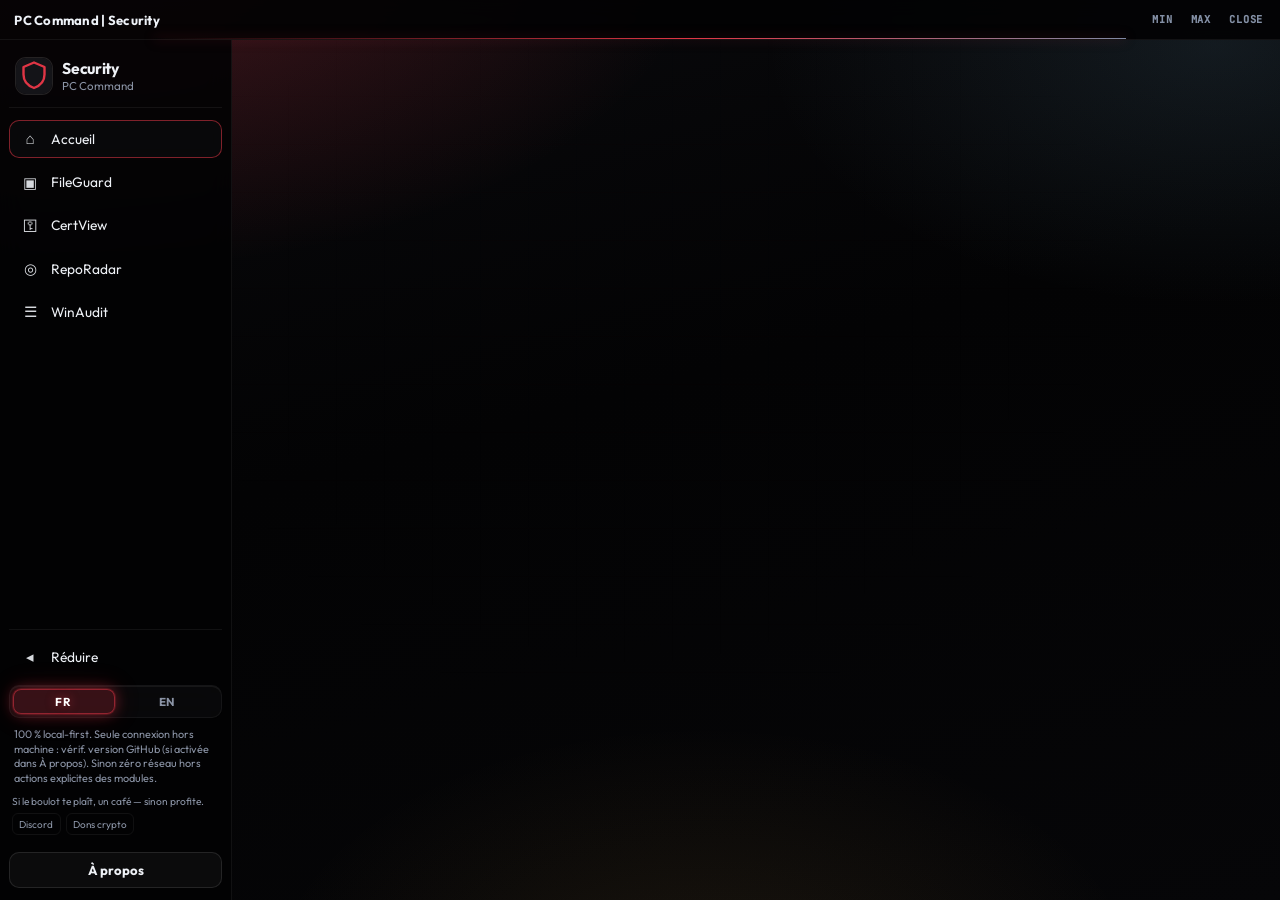
==== commit 66380ebb: "Replace PayPal/Revolut support with Discord + crypto tip modal. Ship allowlisted donation addresses " ====
--- a/ui/index.html
+++ b/ui/index.html
@@ -27,6 +27,7 @@
       } catch (e) {}
     })();
   </script>
+  <link rel="stylesheet" href="support-crypto.css" />
 </head>
 <body class="theme-void-glow" data-tool-title="PC Command | Security" data-tool-subtitle="">
   <div class="bg" aria-hidden="true"></div>
@@ -83,8 +84,7 @@
           <p class="hub-support-note" data-i18n="supportNote">Si le boulot te plaît, un café — sinon profite.</p>
           <div class="hub-support-links">
             <button type="button" class="hub-support-btn" data-support="discord" title="Discord">Discord</button>
-            <button type="button" class="hub-support-btn" data-support="paypal" title="PayPal">PayPal</button>
-            <button type="button" class="hub-support-btn" data-support="revolut" title="Revolut">Revolut</button>
+            <button type="button" class="hub-support-btn" data-support="crypto" data-i18n="supportCrypto" title="Dons crypto">Dons crypto</button>
           </div>
         </div>
         <button type="button" class="btn about-btn" id="btnAbout" data-i18n="aboutBtn">À propos</button>
@@ -140,6 +140,8 @@
 
   <script src="vendor/pc-command-kit/components/tool-chrome.js"></script>
   <script src="suite-boot.js"></script>
+  <script src="support-links.js"></script>
+  <script src="support-crypto.js"></script>
   <script type="module" src="app.js"></script>
 </body>
 </html>
--- a/ui/support-crypto.css
+++ b/ui/support-crypto.css
@@ -0,0 +1,111 @@
+/* Optional crypto tips modal — Void Glow compatible */
+.crypto-dialog {
+  border: 1px solid var(--border, rgba(255, 255, 255, 0.12));
+  border-radius: 12px;
+  padding: 0;
+  max-width: min(560px, 96vw);
+  max-height: min(90vh, 720px);
+  background: var(--panel, #12141a);
+  color: var(--text, #e8eaef);
+  box-shadow: 0 18px 48px rgba(0, 0, 0, 0.45);
+}
+.crypto-dialog::backdrop {
+  background: rgba(0, 0, 0, 0.55);
+}
+.crypto-card {
+  display: flex;
+  flex-direction: column;
+  gap: 0.65rem;
+  padding: 1rem 1.1rem 1.05rem;
+  max-height: min(90vh, 720px);
+  overflow: auto;
+}
+.crypto-card h3 {
+  margin: 0;
+  font-size: 1rem;
+  font-weight: 650;
+}
+.crypto-card .crypto-note {
+  margin: 0;
+  font-size: 0.72rem;
+  line-height: 1.35;
+  color: var(--muted, #9aa3b2);
+}
+.crypto-table-wrap {
+  overflow: auto;
+  border: 1px solid var(--border, rgba(255, 255, 255, 0.1));
+  border-radius: 8px;
+}
+.crypto-table {
+  width: 100%;
+  border-collapse: collapse;
+  font-size: 0.72rem;
+}
+.crypto-table th,
+.crypto-table td {
+  padding: 0.4rem 0.5rem;
+  text-align: left;
+  border-bottom: 1px solid var(--border, rgba(255, 255, 255, 0.08));
+  vertical-align: middle;
+}
+.crypto-table th {
+  color: var(--muted, #9aa3b2);
+  font-weight: 600;
+  font-size: 0.66rem;
+  text-transform: uppercase;
+  letter-spacing: 0.03em;
+}
+.crypto-table tr:last-child td {
+  border-bottom: none;
+}
+.crypto-addr {
+  font-family: ui-monospace, SFMono-Regular, Menlo, Consolas, monospace;
+  font-size: 0.66rem;
+  word-break: break-all;
+  max-width: 16rem;
+}
+.crypto-meta {
+  display: flex;
+  flex-direction: column;
+  gap: 0.1rem;
+}
+.crypto-meta strong {
+  font-size: 0.74rem;
+}
+.crypto-meta span {
+  color: var(--muted, #9aa3b2);
+  font-size: 0.64rem;
+}
+.crypto-note-inline {
+  display: block;
+  margin-top: 0.15rem;
+  color: var(--muted, #9aa3b2);
+  font-size: 0.6rem;
+}
+.crypto-actions {
+  display: flex;
+  justify-content: flex-end;
+  gap: 0.45rem;
+  margin-top: 0.25rem;
+}
+.crypto-toast {
+  min-height: 1rem;
+  margin: 0;
+  font-size: 0.68rem;
+  color: var(--accent, #e03545);
+}
+.crypto-copy-btn {
+  appearance: none;
+  border: 1px solid var(--border, rgba(255, 255, 255, 0.14));
+  background: transparent;
+  color: var(--text, #e8eaef);
+  border-radius: 6px;
+  padding: 0.22rem 0.45rem;
+  font: inherit;
+  font-size: 0.64rem;
+  cursor: pointer;
+}
+.crypto-copy-btn:hover {
+  border-color: rgba(224, 53, 69, 0.55);
+  box-shadow: 0 0 14px rgba(224, 53, 69, 0.22);
+}
